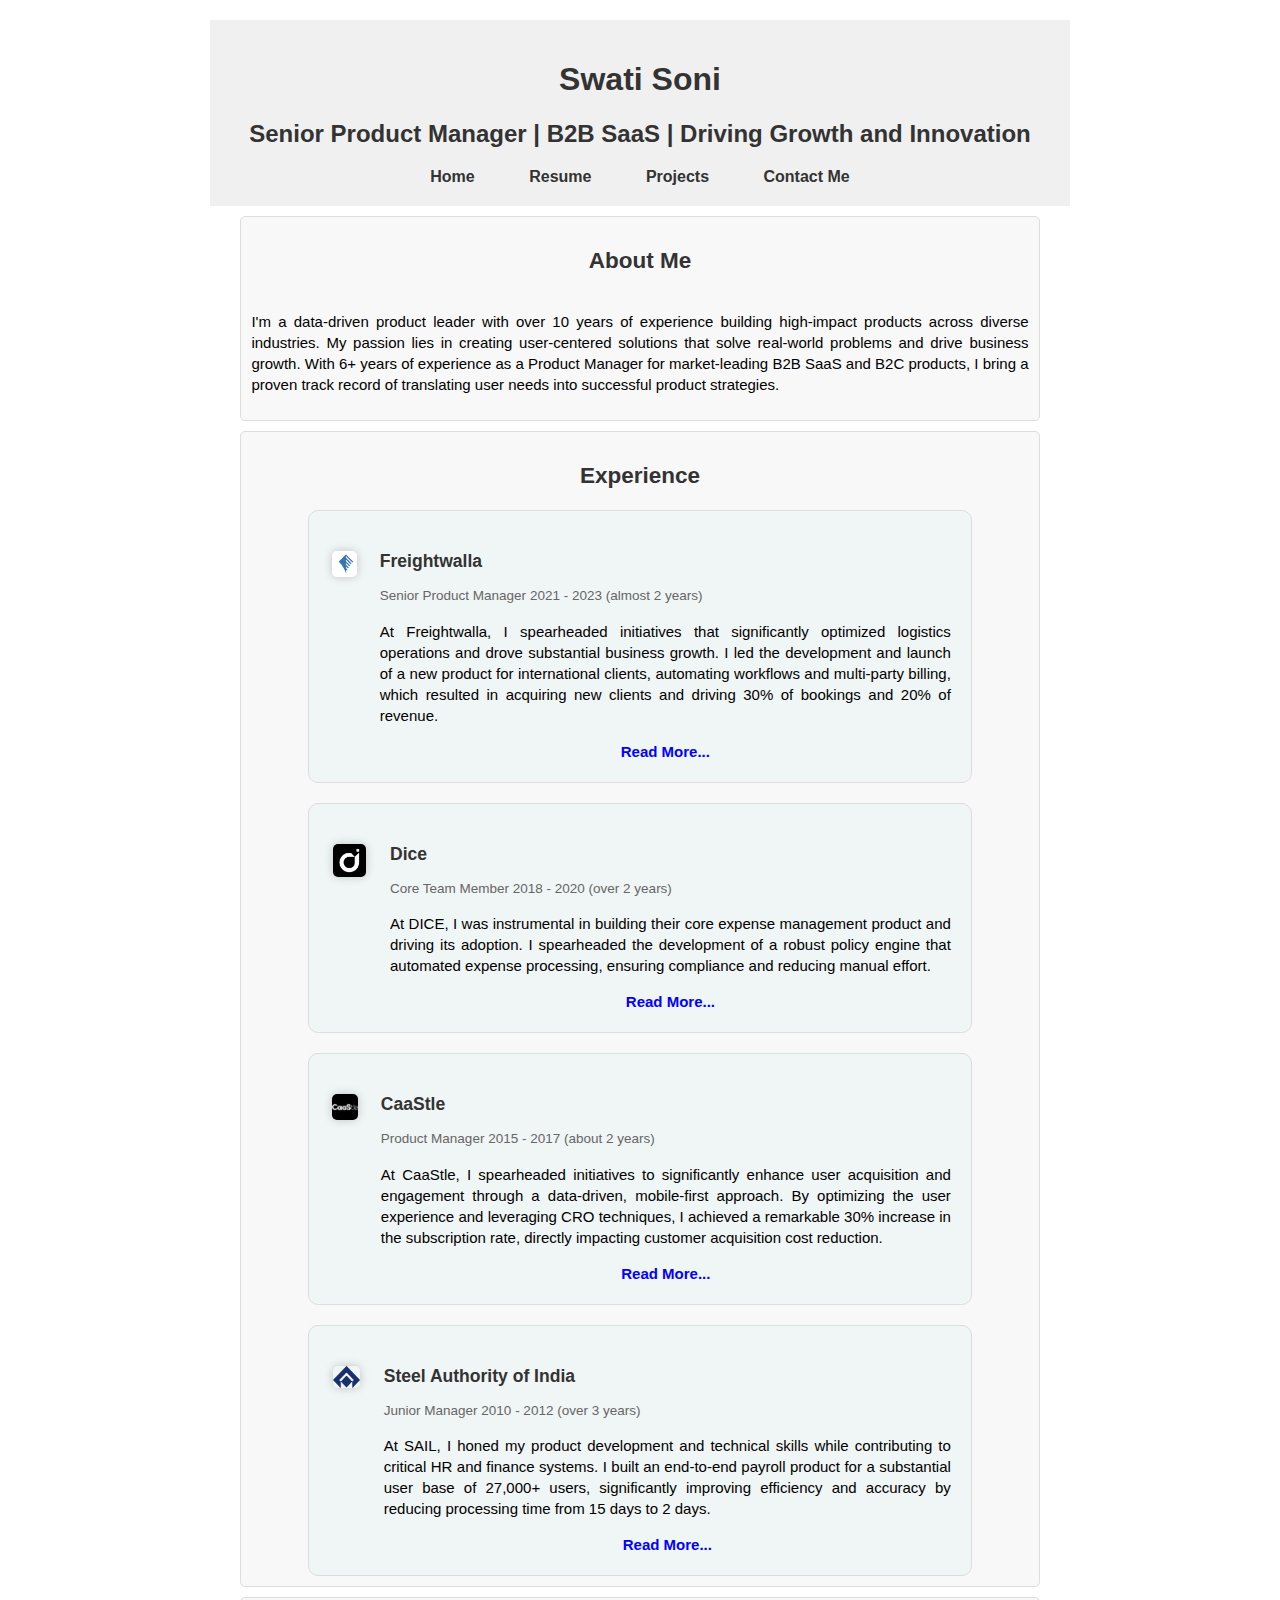
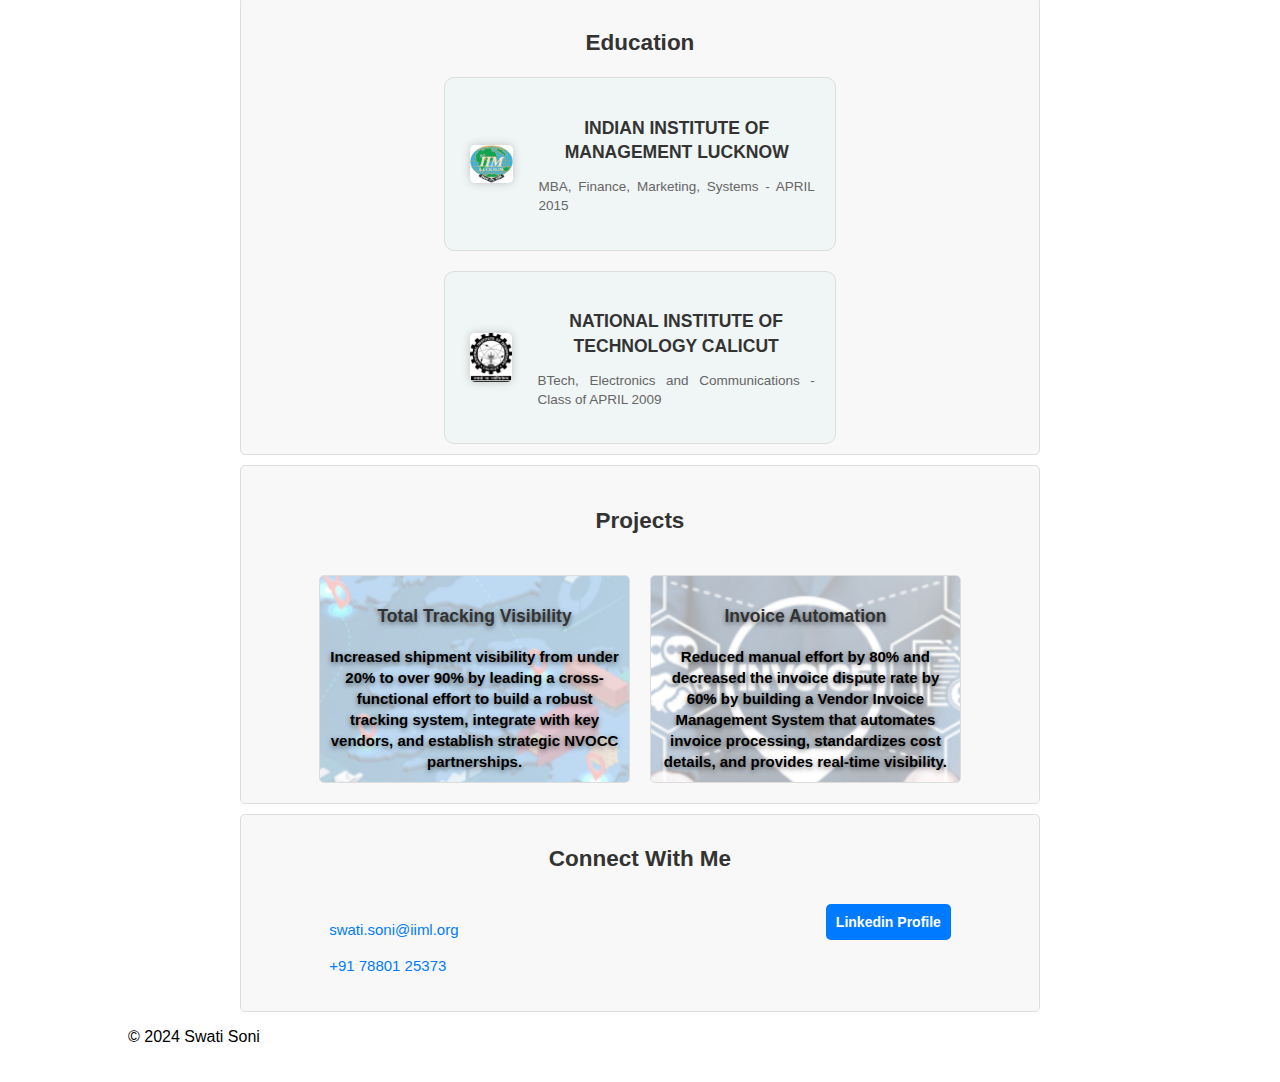
==== index.html @ 9493a59a "Update index.html" ====
<!DOCTYPE html>
<html lang="en">
<head>
    <meta charset="UTF-8">
    <meta name="viewport" content="width=device-width, initial-scale=1.0">
    <title >Swati Soni - Portfolio</title>
  <link rel="icon" type="image/png" href="blob.png">
    <link rel="stylesheet" href="style.css"> </head>
<body>
    <header>
        <h1>Swati Soni</h1>
        <h2>Senior Product Manager | B2B SaaS | Driving Growth and Innovation</h2>
  <nav>
    <ul>
      <li><a href="/">Home</a></li>
      <li><a href="/Swati Soni.pdf" target="_blank">Resume</a></li> 
      <li><a href="/#projects">Projects</a></li>
      <li><a href="/#contact">Contact Me</a></li>
    </ul>
  </nav>
</header>
    <main align="center">
       
        <section id="about" >
            <h2>About Me</h2>
            <p>I'm a data-driven product leader with over 
                10 years of experience building high-impact products across diverse industries. 
                My passion lies in creating user-centered solutions that solve real-world problems
                and drive business growth. With 6+ years of experience as a Product Manager 
                for market-leading B2B SaaS and B2C products,
                I bring a proven track record of translating user needs into successful product strategies.</p>
        </section>
<section id="experience">
    <h2>Experience</h2>
    <div class="experience-container">
        <div class="experience-item">
            <div class="company-logo">
                <img src="FW.png" alt="Freightwalla Logo">
            </div>
            <div class="experience-details">
                <h3>Freightwalla</h3>
                <p class="role">Senior Product Manager  <span style="color:light grey;">2021 - 2023 (almost 2 years)</span></p>
                <p>At Freightwalla, I spearheaded initiatives that significantly optimized logistics operations and drove substantial business growth. I led the development and launch of a new product for international clients, automating workflows and multi-party billing, which resulted in acquiring new clients and driving 30% of bookings and 20% of revenue. </p>
                <div class="expanded-details">
                    <p>My passion for building efficient and impactful solutions is evident in my championing of the tracking product, where I collaborated with vendors and leveraged API integrations to achieve >90% shipment visibility. This not only increased customer satisfaction but also generated new revenue streams. Furthermore, I demonstrated my ability to leverage data and technology to streamline processes and reduce costs by 20% through the development of a data-driven Vendor Invoice Management System. This system, powered by machine learning and enhanced visibility, significantly reduced disputes and manual work.</p>
                </div>
                <span class="read-more" onclick="toggleDetails(this)">Read More...</span>
            </div>
        </div>
        <div class="experience-item">
            <div class="company-logo">
                <img src="dice.jpg" alt="Dice Logo">
            </div>
            <div class="experience-details">
                <h3>Dice</h3>
                <p class="role">Core Team Member <span style="color:light grey;">2018 - 2020 (over 2 years)</span></p>
                <p>At DICE, I was instrumental in building their core expense management product and driving its adoption. I spearheaded the development of a robust policy engine that automated expense processing, ensuring compliance and reducing manual effort. </p>
                <div class="expanded-details">
                    <p>This innovative solution became a key differentiator for DICE, attracting new customers and fueling business growth. To further accelerate this growth, I led the go-to-market strategy, which included a targeted lead generation campaign focused on identifying and qualifying leads based on specific personas. This involved leveraging no-code automation tools to streamline outreach and qualification processes, resulting in a 20% increase in qualified leads. My contributions at DICE demonstrate my ability to not only build innovative and user-friendly products but also effectively bring them to market, driving adoption and contributing to the company's overall success.</p>
                </div>
                <span class="read-more" onclick="toggleDetails(this)">Read More...</span>
            </div>
        </div>
        <div class="experience-item">
            <div class="company-logo">
                <img src="caastle.png" alt="CaaStle Logo">
            </div>
            <div class="experience-details">
                <h3>CaaStle</h3>
                <p class="role">Product Manager <span style="color:light grey;">2015 - 2017 (about 2 years)</span></p>
                <p>At CaaStle, I spearheaded initiatives to significantly enhance user acquisition and engagement through a data-driven, mobile-first approach. By optimizing the user experience and leveraging CRO techniques, I achieved a remarkable 30% increase in the subscription rate, directly impacting customer acquisition cost reduction. </p>
                <div class="expanded-details">
                    <p>Furthermore, I designed and developed a personalized onboarding journey tailored to specific user segments, resulting in a 15% improvement in user activation rates and a 10% increase in product usage. These accomplishments demonstrate my ability to analyze user behavior, identify areas for improvement, and implement effective solutions that drive key business metrics.</p>
                </div>
                <span class="read-more" onclick="toggleDetails(this)">Read More...</span>
            </div>
        </div>
        <div class="experience-item">
            <div class="company-logo">
                <img src="SAIL.png" alt="SAIL Logo">
            </div>
            <div class="experience-details">
                <h3>Steel Authority of India</h3>
                <p class="role">Junior Manager <span style="color:light grey;">2010 - 2012 (over 3 years)</span></p>
                <p>At SAIL, I honed my product development and technical skills while contributing to critical HR and finance systems. I built an end-to-end payroll product for a substantial user base of 27,000+ users, significantly improving efficiency and accuracy by reducing processing time from 15 days to 2 days. </p>
                <div class="expanded-details">
                    <p>This involved collaborating with cross-functional teams to integrate the payroll system with existing HR and finance modules, ensuring seamless data flow and regulatory compliance. Furthermore, I expanded my expertise by developing several other HR and Fintech products, including modules for No Dues and ITS declarations. These initiatives streamlined processes, reduced manual effort, and improved overall efficiency, demonstrating my ability to deliver impactful solutions that address real-world business challenges.</p>
                </div>
                <span class="read-more" onclick="toggleDetails(this)">Read More...</span>
            </div>
        </div>
    </div>
</section>

<script>
    function toggleDetails(element) {
        const experienceDetails = element.parentNode;
        const expandedDetails = experienceDetails.querySelector('.expanded-details');

        if (expandedDetails.style.display === 'block') {
            expandedDetails.style.display = 'none';
            element.textContent = 'Read More...';
        } else {
            expandedDetails.style.display = 'block';
            element.textContent = 'Read Less';
        }
    }
</script>

<section id="education">
    <h2>Education</h2>
    <div class="education-container">
        <div class="education-item">
            <div class="institute-logo">
                <img src="IIML.png" alt="IIM Lucknow Logo">
            </div>
            <div class="education-details">
                <h3>INDIAN INSTITUTE OF MANAGEMENT LUCKNOW</h3>
                <p class="degree">MBA, Finance, Marketing, Systems - APRIL 2015</p>
            </div>
        </div>
        <div class="education-item">
            <div class="institute-logo">
                <img src="NITC.png" alt="NIT Calicut Logo">
            </div>
            <div class="education-details">
                <h3>NATIONAL INSTITUTE OF TECHNOLOGY CALICUT</h3>
                <p class="degree">BTech, Electronics and Communications - Class of APRIL 2009</p>
            </div>
        </div>
    </div>
</section>

<section id="projects" >
 <div class="river">   <h2>Projects</h2></div>
        <section class="project" onclick="window.location.href='tracking.html'">
    <h3>Total Tracking Visibility</h3>
    Increased shipment visibility from under 20% to over 90% by leading a 
        cross-functional effort to build a robust tracking system, 
        integrate with key vendors, and establish strategic NVOCC partnerships.
</section>
  <section class="project1" onclick="window.location.href='VMS.html'">
    <h3>Invoice Automation</h3>
      Reduced manual effort by 80% and decreased the invoice dispute rate by 60% by 
        building a Vendor Invoice Management System that automates invoice processing, 
        standardizes cost details, and provides real-time visibility.
</section>
</section> 

        <section id="contact">
            <h2>Connect With Me</h2>
            <div class="contact-container river">
        <div class="contact-info" align="left">
            <p><a href="mailto:swati.soni@iiml.org">swati.soni@iiml.org</a></p>
             <p><a href="tel:+917880125373">+91 78801 25373</a></p>
        </div>

             
    <div class="contact-buttons">
      <button onclick="window.open('https://www.linkedin.com/in/swatisoni22/', '_blank')">Linkedin Profile</button>
      
            

               <!-- Google Calendar Appointment Scheduling begin -->
<link href="https://calendar.google.com/calendar/scheduling-button-script.css" rel="stylesheet">
<script src="https://calendar.google.com/calendar/scheduling-button-script.js" async></script>
<script>
(function() {
  var target = document.currentScript;
  window.addEventListener('load', function() {
    calendar.schedulingButton.load({
      url: 'https://calendar.google.com/calendar/appointments/schedules/AcZssZ10NtQyjGXdauER4qZwS1A8vigXL1yjaBBfre0jOBLTd_eQ1xogNJdd7zkqyk5yKUjb4HU2uosp?gv=true',
      color: '#007bff',
      label: 'Book an appointment',
      target,
    });
  });
})();
</script>
<!-- end Google Calendar Appointment Scheduling -->
            
      
    </div>
    </div>
        </section>
    </main>

    <footer>
        <p>&copy; 2024 Swati Soni</p>
    </footer>
    <script>
        // Function to add a fade-in animation to elements
function fadeInElements() {
  const elements = document.querySelectorAll('.fade-in');
  elements.forEach(element => {
    const observer = new IntersectionObserver(entries => {
      entries.forEach(entry => {
        if (entry.isIntersecting) {
          element.classList.add('show'); 1 
          observer.unobserve(element);
        }
      });
    });
    observer.observe(element);
  });
}

// Call the function when the page loads
window.addEventListener('load', fadeInElements);
    </script>
</body>
</html>
---- style.css ----
body {
   max-width: 80%; /* Set the maximum width of the page content */
  margin: 0 auto; /* Center the content within the viewport */
  padding: 20px; /* Add some padding around the content */
    font-family: sans-serif;
}

header {

    background-color: #f0f0f0;
   max-width: 80%; /* Set the maximum width of the page content */
   margin: 0 auto; /* Center the content within the viewport */
    padding: 20px;
}

main {
 max-width: 80%; /* Set the maximum width of the page content */
   margin: 0 auto; /* Center the content within the viewport */  
}

nav ul {
  list-style: none;
  margin: 0;
  padding: 0;
  text-align: center;
}

nav li {
  display: inline-block;
  margin: 0 10px;
}

nav a {
  text-decoration: none;
  color: #333; /* Example color - adjust as needed */
  padding: 10px 15px; /* Add some padding for better visual appearance */
  border-radius: 5px; /* Add rounded corners */
    font-weight: bold; 
  transition: background-color 0.3s ease, color 0.3s ease; /* Add smooth transitions for hover effects */
}

nav a:hover {
  background-color: #007bff; /* Example hover color - adjust as needed */
  color: white;
}

 img { 
            max-width: 80%;
            height: auto;
            display: block; 
            margin: 20px auto; 
            box-shadow: 0 0 10px rgba(0, 0, 0, 0.2); 
            border-radius: 5px; 
        }


        p {
            text-align: justify; 
        }

        ol {
            list-style: none; 
            counter-reset: phase-counter;
            padding: 0;
        }

        li {

            margin-bottom: 20px;
        }

        li::before {
    
            font-weight: bold;
        }

       .highlights {
            background-color: #f8f8f8;
            border: 1px solid #ddd;
            padding: 20px;
            border-radius: 5px;
            margin-bottom: 20px;
            list-style: none;
            padding: 0;
        }

        .highlights li {
            margin-bottom: 10px;
        }

        .highlights li::before {
            content: "\2713"; /* Unicode character for checkmark */
            color: green;
            margin-right: 10px;
        }
section {
   
    margin: 10px;
    padding: 10px;
    border: 1px solid #ddd; /* Add a subtle border */
    border-radius: 5px; /* Add rounded corners */
    line-height: 1.4;  /* Increase line spacing for better readability */
  font-weight: normal; /* Remove bold styling from the text */
  font-size: 15px ; /* Adjust font size as needed */
    display: flex; /* Enable flexbox layout for the projects section */
  flex-wrap: wrap; /* Allow projects to wrap when the screen is resized */
   justify-content: center; /* Center align sections horizontally */
   align: center;
  background-color: #f8f8f8; /* Light gray */
}


h1, h2,h3 {
    color: #333;
    text-align: center; /* Center align headings */
}

a {
    color: #007bff;
    text-decoration: none;
}

a:hover {
    text-decoration: underline;
}
/* Style all buttons to match the Google Calendar button */
button {
   font-weight: bold;
  background-color: #007bff; /* Set the background color */
  color: white; /* Set the text color */
  border: none; /* Remove default border */
  padding: 10px 10px; /* Add padding */
  font-size: 14px; /* Adjust font size as needed */
  cursor: pointer; /* Show pointer cursor on hover */
  border-radius: 5px; /* Add rounded corners 1  */
}
/* Add more styles for responsiveness and specific elements */

.experience-container {
    display: flex;
    flex-direction: column; /* Align items vertically */
    gap: 20px; /* Spacing between items */
    align-items: center; /* Center the items horizontally */
}

.experience-item {
    display: flex;
    align-items: flex-start; /* Align items to the top */
    width: 80%;
    border: 1px solid #ddd;
    padding: 20px;
    border-radius: 10px;
    background-color: #f0f5f5; /* Add background color */
}

.experience-details h3 {
    margin-bottom: 5px; /* Space between company name and role */
    text-align: left; /* Left align the company name and details */
}
.expanded-details {
    display: none; /* Initially hide the expanded details */
}
.experience-details {
    flex-grow: 1;
}

.company-logo {
    width: 120px; /* Increased logo width */
    margin-right: 20px;
    align-self: flex-start; /* Align logo to the top */
}

.company-logo img {
    width: 100%;
    height: auto;
}

.role,
.duration {
    font-size: 0.9em;
    color: #666; /* Slightly lighter color for role and duration */
}

.read-more {
    color: blue;
    cursor: pointer;
    font-weight: bold;
    display: block; /* Ensure it takes full width */
    margin-top: 10px; /* Space above the link */
}

.education-container {
    display: flex;
    flex-direction: row; /* Arrange items horizontally */
    flex-wrap: wrap; /* Allow items to wrap */
    justify-content: center; /* Center align items horizontally */
    gap: 20px;
}

.education-item {
    display: flex;
    align-items: center;
    width: 45%; /* Adjust width as needed */
    border: 1px solid #ddd;
    padding: 20px;
    border-radius: 10px;
    background-color: #f0f5f5;
}

/* Media query for smaller screens */
@media (max-width: 768px) {
    .education-item {
        width: 100%; /* Each item takes full width on smaller screens */
    }
}

.institute-logo {
    width: 80px;
    margin-right: 20px;
}

.institute-logo img {
    width: 100%;
    height: auto;
}

.education-details {
    flex-grow: 1;
    text-align: left;
}

.education-details h3 {
    margin-bottom: 5px;
   width:100%;
}

.degree,
.year,
.grade {
    font-size: 0.9em;
    color: #666;
}

.project {
  cursor: pointer; /* Indicate that the section is clickable */
  background-image: url("shiptrack.png");
  background-position: center;
   font-weight: bold; 
  text-shadow: 0px 2px 5px rgba(0, 0, 0, 0.5); /* Add text shadow for readability */
   transition: box-shadow 0.3s ease;
}
.project1 {
  cursor: pointer; /* Indicate that the section is clickable */
  background-image: url("vms.png");
  background-position: center;
   font-weight: bold; 
  text-shadow: 0px 2px 5px rgba(0, 0, 0, 0.5); /* Add text shadow for readability */
   transition: box-shadow 0.3s ease;
}

.project:hover {
    box-shadow: 0px 8px 5px rgba(0, 0, 0, 0.5); /* Add a subtle shadow */
  transition: transform 0.3s ease; /* Add a smooth transition effect */
}
.project1:hover {
    box-shadow: 0px 8px 5px rgba(0, 0, 0, 0.5); /* Add a subtle shadow */
  transition: transform 0.3s ease; /* Add a smooth transition effect */
}

#projects {
  display: flex; /* Enable flexbox layout for the projects section */
  flex-wrap: wrap; /* Allow projects to wrap when the screen is resized */
   justify-content: center; /* Center align sections horizontally */
   align: center;
}

.project, 
.project1 {
  width: 40%; /* Each project will take 50% of the container width */
  box-sizing: border-box; /* Ensure padding and border are included in the width */
}
.project h3 { /* Targets h2 headings within elements with the class 'project' */
 
  text-shadow: 0px 2px 5px rgba(0, 0, 0, 0.5); /* Adds a shadow to the heading */
}

/* Media query for smaller screens */
@media (max-width: 768px) { /* Adjust the breakpoint as needed */
  .project,
  .project1,  {
    width: 90%; /* Each project takes full width on smaller screens */
  }
}

.contact-container {
    display: flex;
    justify-content: space-between; 
}

.contact-info {
    width: 45%; 
}

.contact-buttons {
    width: 45%; 
    text-align: right; 
   font-weight: bold;
}

.contact-buttons button {
    margin-bottom: 10px; 
   font-weight: bold;
}


.river {
  /* ... other styles ... */
margin: 10px;
   width: 80%;/* Add 20px space above the div */
}

.poetry-container {
    display: flex;
    flex-wrap: wrap;
    justify-content: space-between;
}

.poem-tile {
    width: 25%; /* Adjust as needed for desired tile size */
    cursor: pointer; /* Indicate that the section is clickable */
    margin-bottom: 5px;
    font-size: 14px; 
   font-weight: bold;
    padding: 5px;
    border: 1px solid #ddd;
    border-radius: 5px;
    cursor: pointer; /* Indicate that the tile is clickable */
   background-color: #e0f7fa; /* Sweet powder blue color */
    color: #333; /* Dark text color for readability */
   transition: box-shadow 0.3s ease;
}


.poem-tile:hover {
    box-shadow: 0px 5px 3px rgba(0, 0, 0, 0.3); /* Add a subtle shadow */
  transition: transform 0.3s ease; /* Add a smooth transition effect */
   box-shadow: 0 0 10px rgba(0, 0, 0, 0.5);
}
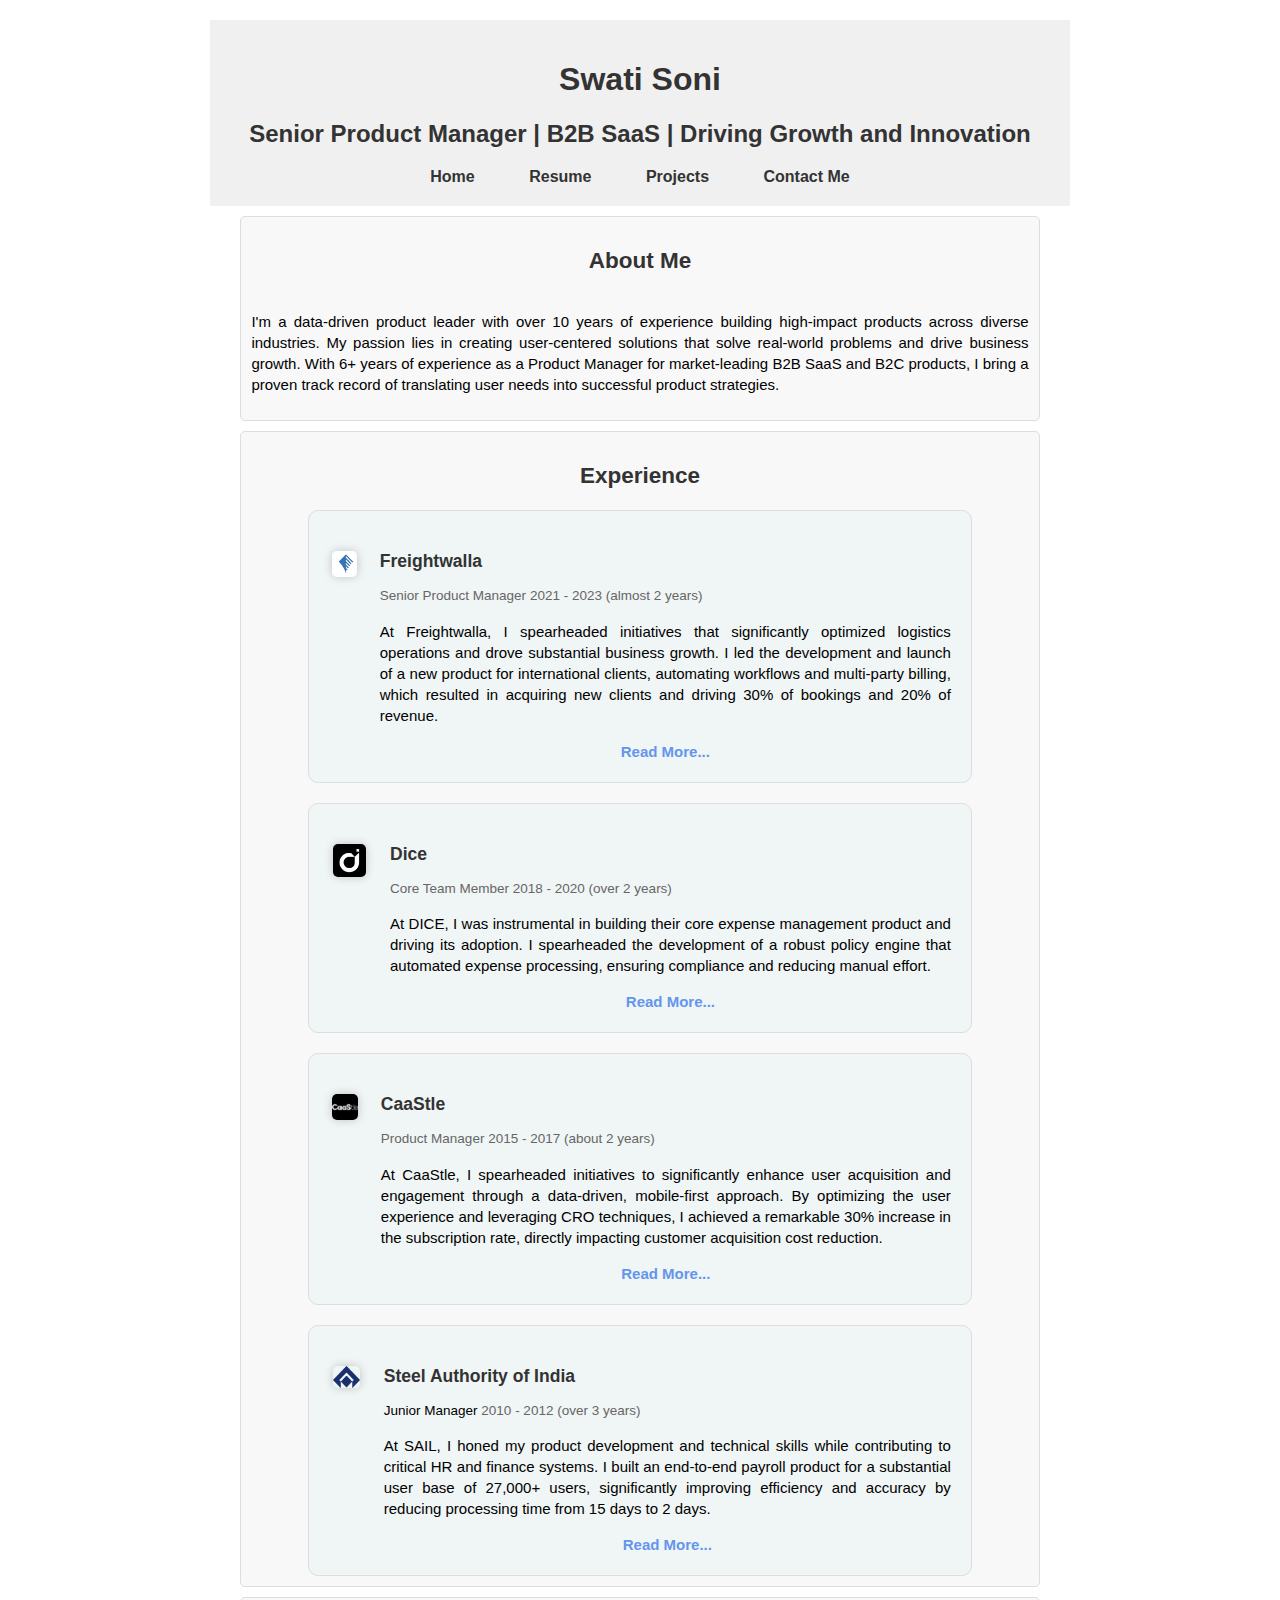
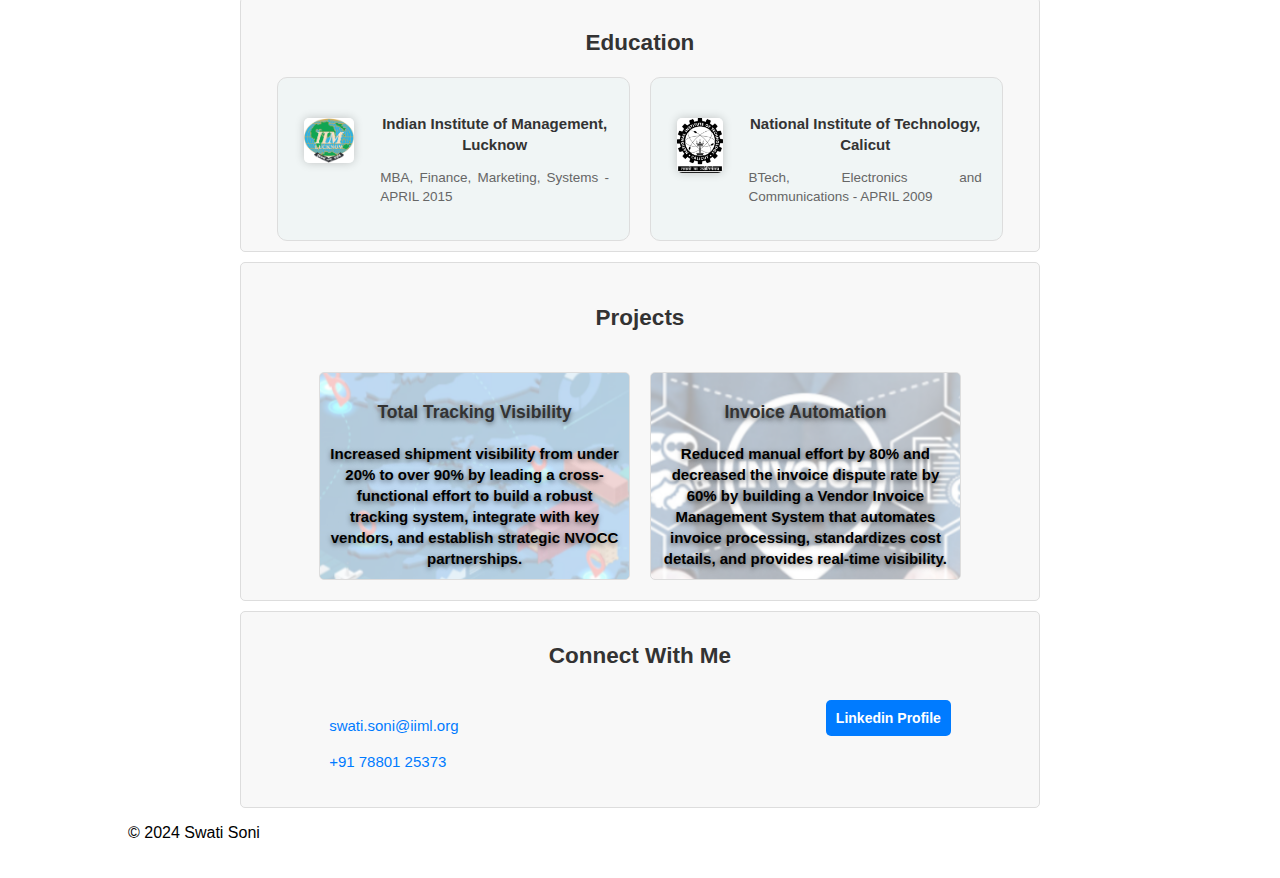
==== commit 0e041e08: "Update index.html" ====
--- a/index.html
+++ b/index.html
@@ -81,7 +81,7 @@
             </div>
             <div class="experience-details">
                 <h3>Steel Authority of India</h3>
-                <p class="role">Junior Manager <span style="color:light grey;">2010 - 2012 (over 3 years)</span></p>
+                <p class="role"><span style="color: black;">Junior Manager </span>2010 - 2012 (over 3 years)</p>
                 <p>At SAIL, I honed my product development and technical skills while contributing to critical HR and finance systems. I built an end-to-end payroll product for a substantial user base of 27,000+ users, significantly improving efficiency and accuracy by reducing processing time from 15 days to 2 days. </p>
                 <div class="expanded-details">
                     <p>This involved collaborating with cross-functional teams to integrate the payroll system with existing HR and finance modules, ensuring seamless data flow and regulatory compliance. Furthermore, I expanded my expertise by developing several other HR and Fintech products, including modules for No Dues and ITS declarations. These initiatives streamlined processes, reduced manual effort, and improved overall efficiency, demonstrating my ability to deliver impactful solutions that address real-world business challenges.</p>
@@ -115,7 +115,7 @@
                 <img src="IIML.png" alt="IIM Lucknow Logo">
             </div>
             <div class="education-details">
-                <h3>INDIAN INSTITUTE OF MANAGEMENT LUCKNOW</h3>
+                <h3>Indian Institute of Management, Lucknow</h3>
                 <p class="degree">MBA, Finance, Marketing, Systems - APRIL 2015</p>
             </div>
         </div>
@@ -124,8 +124,8 @@
                 <img src="NITC.png" alt="NIT Calicut Logo">
             </div>
             <div class="education-details">
-                <h3>NATIONAL INSTITUTE OF TECHNOLOGY CALICUT</h3>
-                <p class="degree">BTech, Electronics and Communications - Class of APRIL 2009</p>
+                <h3>National Institute of Technology, Calicut</h3>
+                <p class="degree">BTech, Electronics and Communications - APRIL 2009</p>
             </div>
         </div>
     </div>
--- a/style.css
+++ b/style.css
@@ -182,7 +182,7 @@
 }
 
 .read-more {
-    color: blue;
+    color: #6495ED;
     cursor: pointer;
     font-weight: bold;
     display: block; /* Ensure it takes full width */
@@ -199,12 +199,12 @@
 
 .education-item {
     display: flex;
-    align-items: center;
-    width: 45%; /* Adjust width as needed */
+    width: 40%; /* Adjust width as needed */
     border: 1px solid #ddd;
     padding: 20px;
     border-radius: 10px;
     background-color: #f0f5f5;
+   text-align: left;
 }
 
 /* Media query for smaller screens */
@@ -232,6 +232,7 @@
 .education-details h3 {
     margin-bottom: 5px;
    width:100%;
+   font-size: 15px; 
 }
 
 .degree,
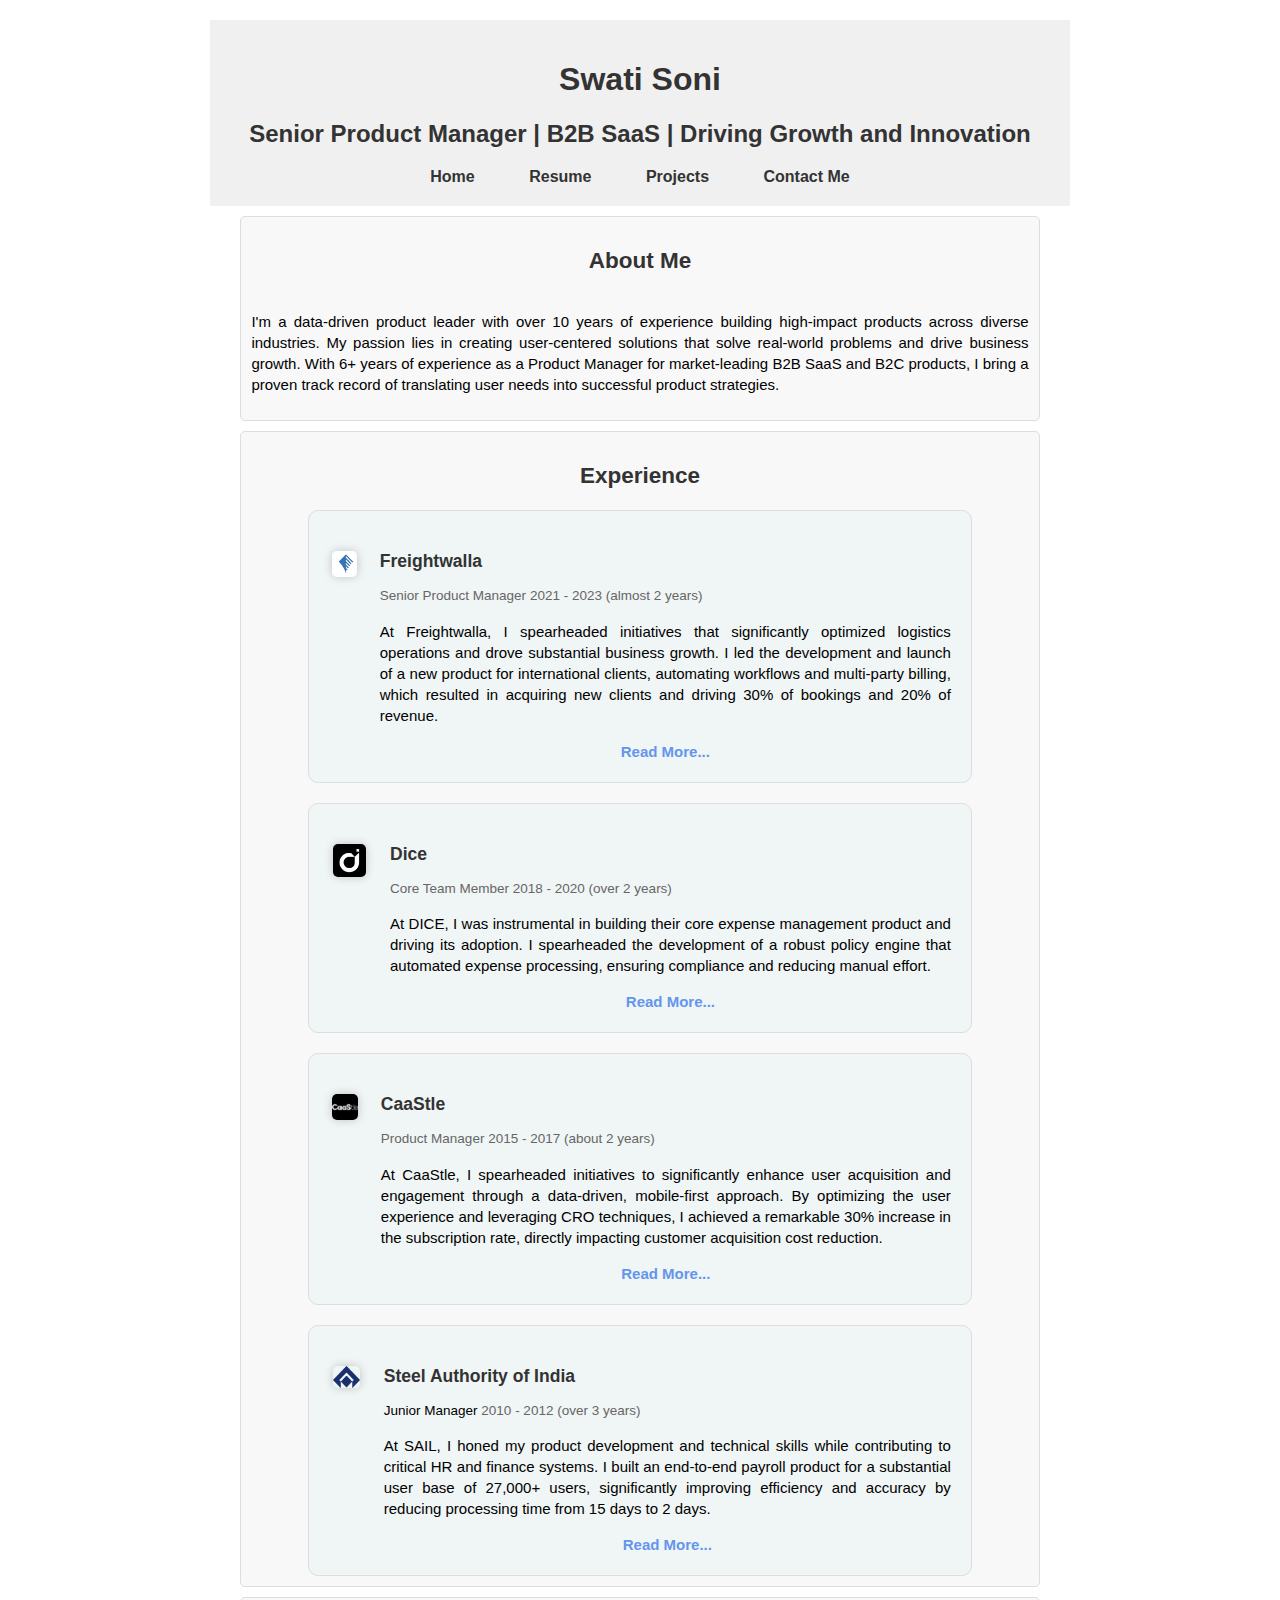
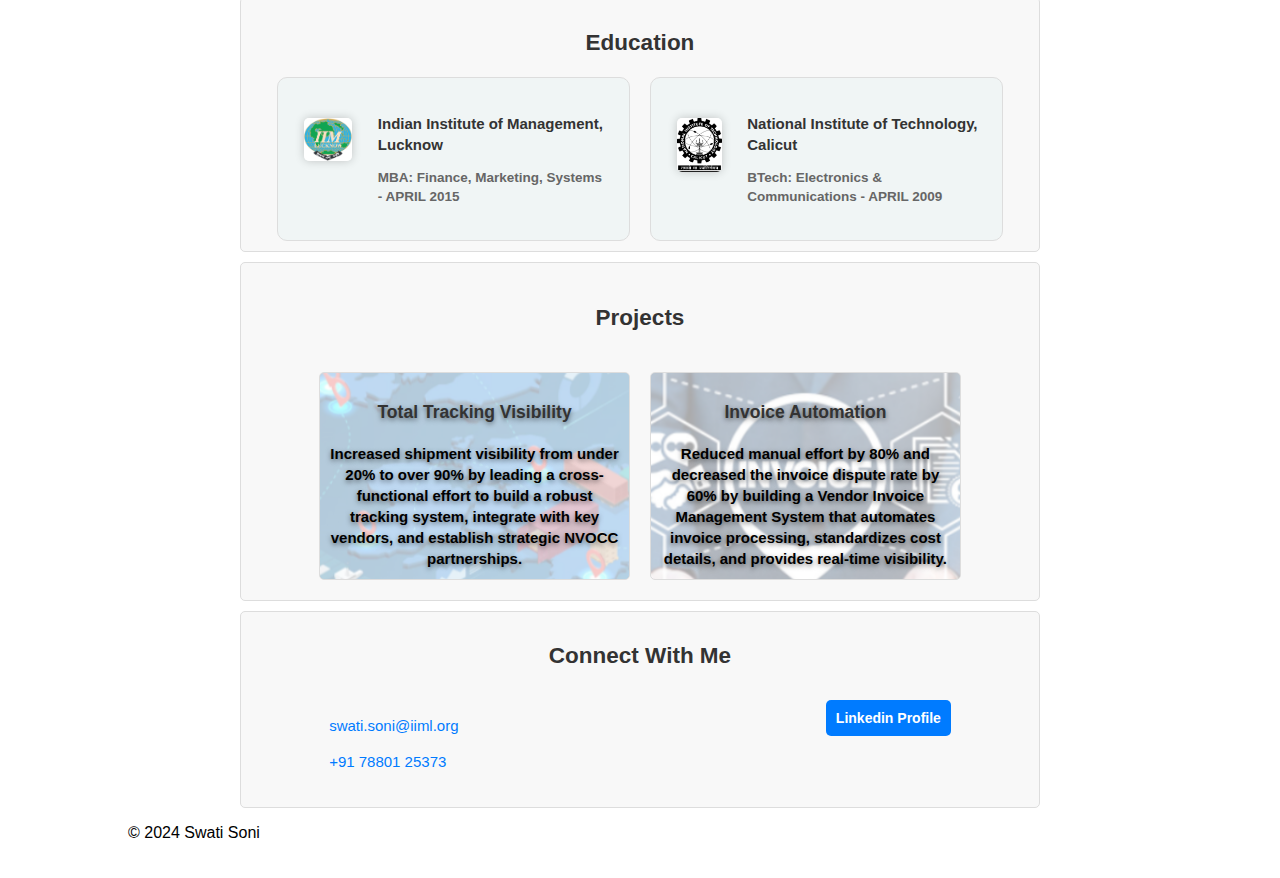
==== commit 8c5116ae: "Update index.html" ====
--- a/index.html
+++ b/index.html
@@ -116,7 +116,7 @@
             </div>
             <div class="education-details">
                 <h3>Indian Institute of Management, Lucknow</h3>
-                <p class="degree">MBA, Finance, Marketing, Systems - APRIL 2015</p>
+                <p class="degree">MBA: Finance, Marketing, Systems - APRIL 2015</p>
             </div>
         </div>
         <div class="education-item">
@@ -125,7 +125,7 @@
             </div>
             <div class="education-details">
                 <h3>National Institute of Technology, Calicut</h3>
-                <p class="degree">BTech, Electronics and Communications - APRIL 2009</p>
+                <p class="degree">BTech: Electronics & Communications - APRIL 2009</p>
             </div>
         </div>
     </div>
--- a/style.css
+++ b/style.css
@@ -206,6 +206,9 @@
     background-color: #f0f5f5;
    text-align: left;
 }
+.education-item p{
+text-align: left;
+}
 
 /* Media query for smaller screens */
 @media (max-width: 768px) {
@@ -233,6 +236,7 @@
     margin-bottom: 5px;
    width:100%;
    font-size: 15px; 
+    text-align: left; /* Left align the company name and details */
 }
 
 .degree,
@@ -240,6 +244,7 @@
 .grade {
     font-size: 0.9em;
     color: #666;
+    font-weight: bold; 
 }
 
 .project {
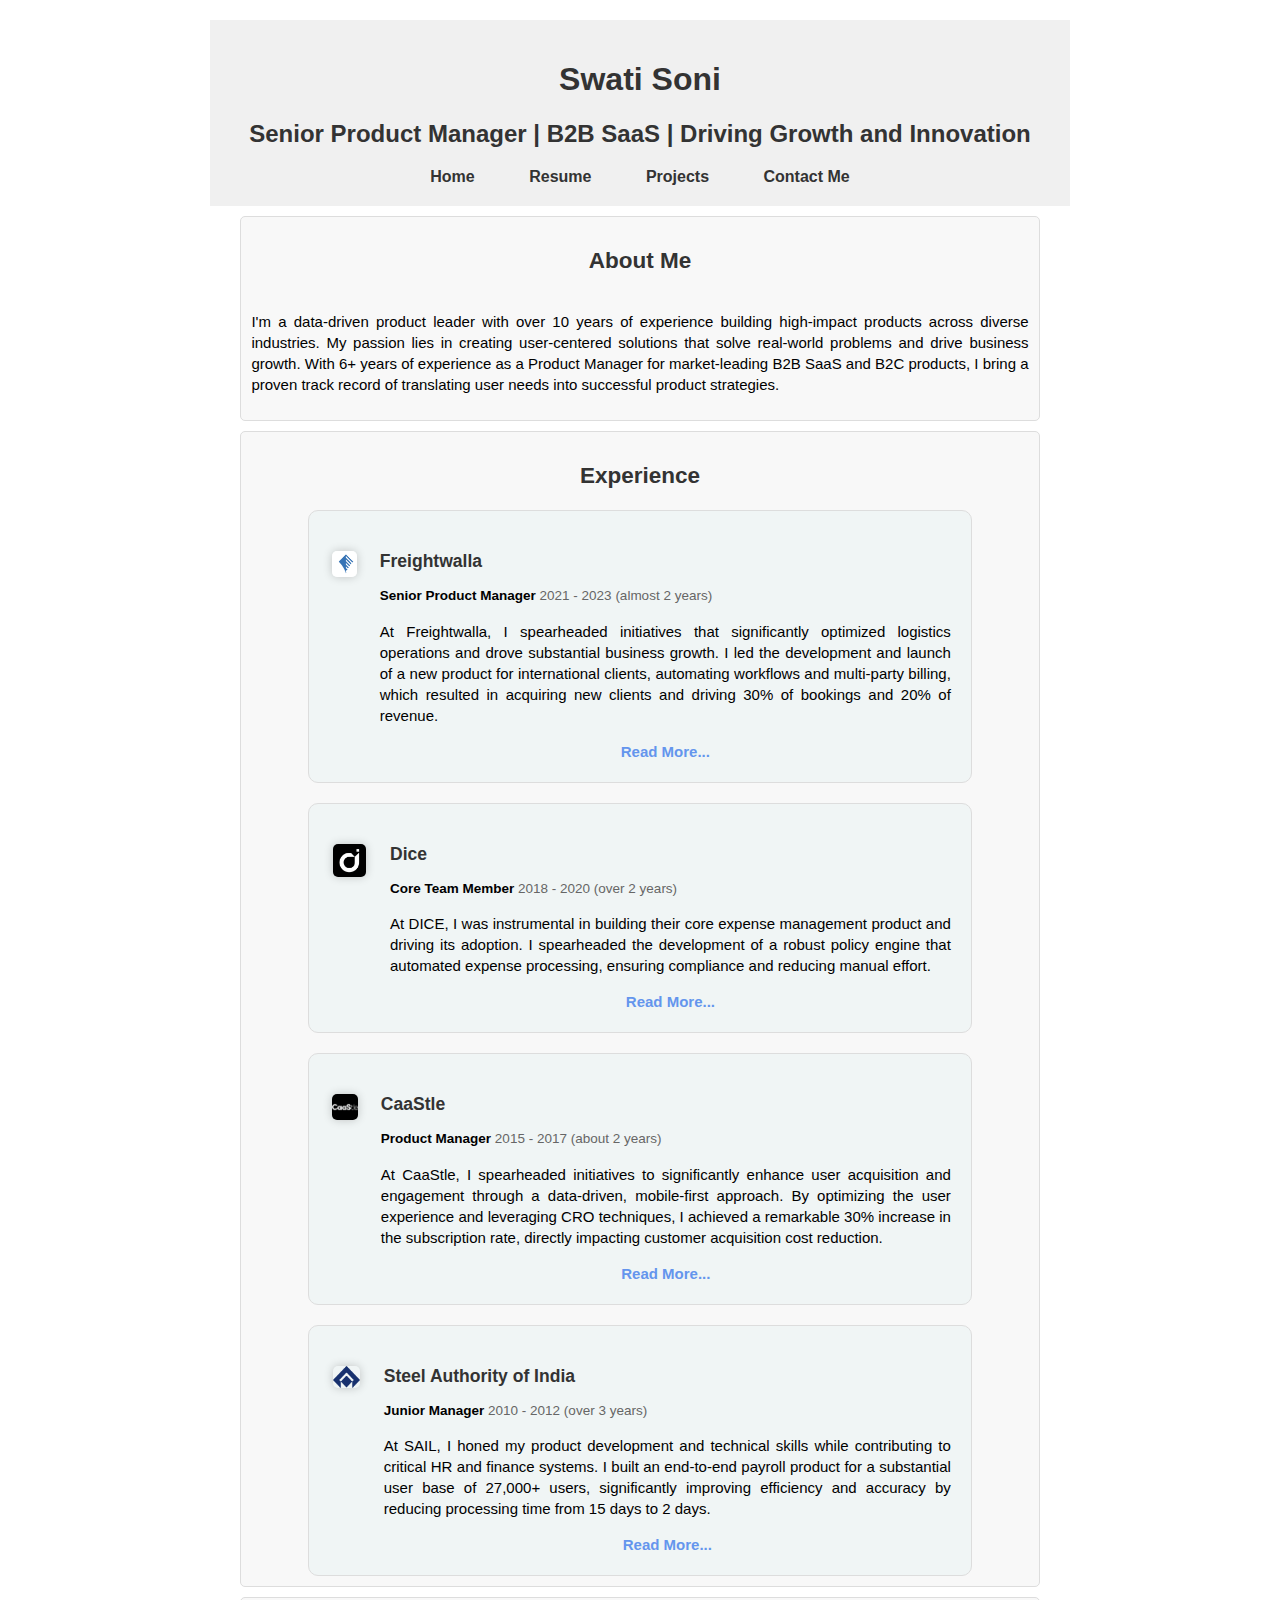
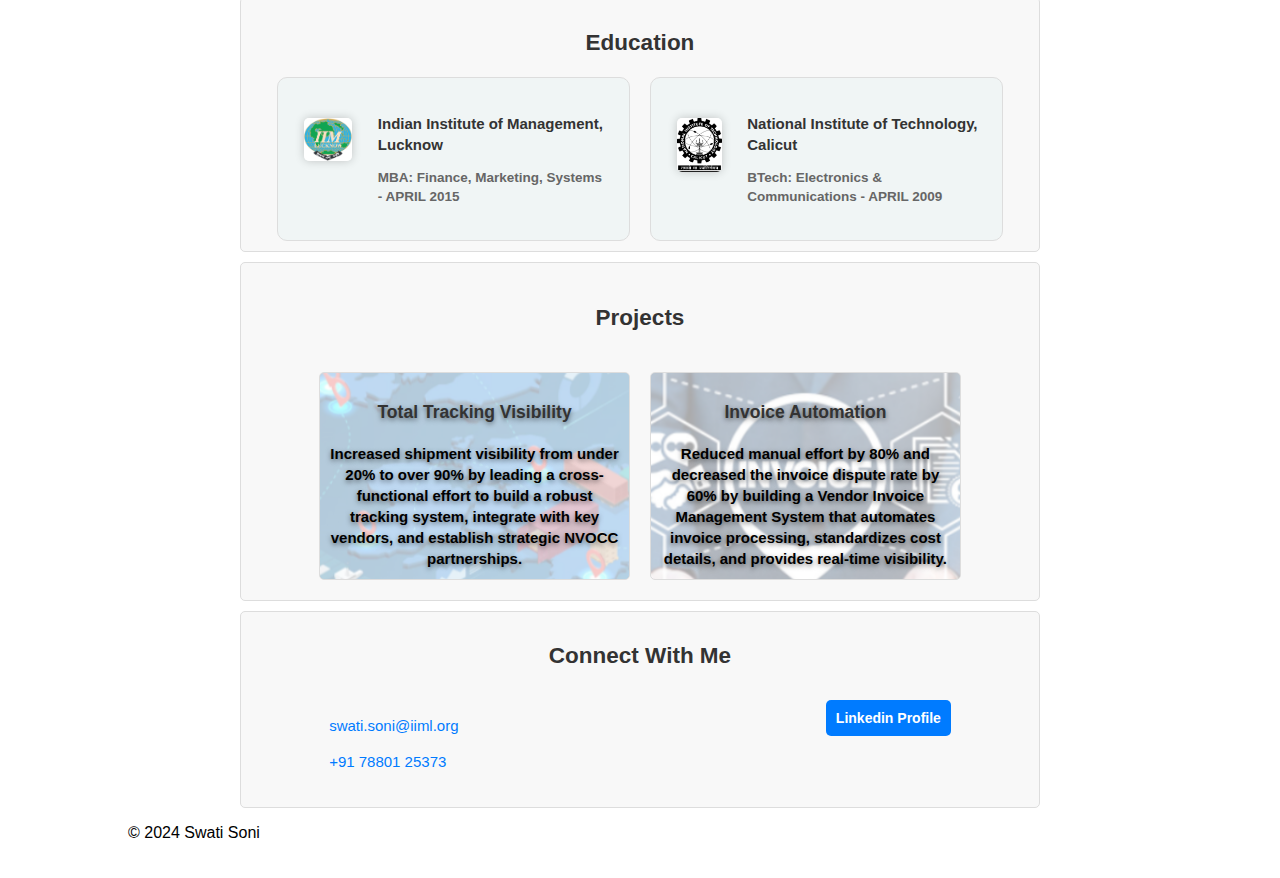
==== commit 6d33daef: "Update index.html" ====
--- a/index.html
+++ b/index.html
@@ -39,7 +39,7 @@
             </div>
             <div class="experience-details">
                 <h3>Freightwalla</h3>
-                <p class="role">Senior Product Manager  <span style="color:light grey;">2021 - 2023 (almost 2 years)</span></p>
+                <p class="role"><span style="color: black; font-weight: bold;">Senior Product Manager</span> 2021 - 2023 (almost 2 years)</p>
                 <p>At Freightwalla, I spearheaded initiatives that significantly optimized logistics operations and drove substantial business growth. I led the development and launch of a new product for international clients, automating workflows and multi-party billing, which resulted in acquiring new clients and driving 30% of bookings and 20% of revenue. </p>
                 <div class="expanded-details">
                     <p>My passion for building efficient and impactful solutions is evident in my championing of the tracking product, where I collaborated with vendors and leveraged API integrations to achieve >90% shipment visibility. This not only increased customer satisfaction but also generated new revenue streams. Furthermore, I demonstrated my ability to leverage data and technology to streamline processes and reduce costs by 20% through the development of a data-driven Vendor Invoice Management System. This system, powered by machine learning and enhanced visibility, significantly reduced disputes and manual work.</p>
@@ -53,7 +53,7 @@
             </div>
             <div class="experience-details">
                 <h3>Dice</h3>
-                <p class="role">Core Team Member <span style="color:light grey;">2018 - 2020 (over 2 years)</span></p>
+                <p class="role"><span style="color: black; font-weight: bold;">Core Team Member</span> 2018 - 2020 (over 2 years)</p>
                 <p>At DICE, I was instrumental in building their core expense management product and driving its adoption. I spearheaded the development of a robust policy engine that automated expense processing, ensuring compliance and reducing manual effort. </p>
                 <div class="expanded-details">
                     <p>This innovative solution became a key differentiator for DICE, attracting new customers and fueling business growth. To further accelerate this growth, I led the go-to-market strategy, which included a targeted lead generation campaign focused on identifying and qualifying leads based on specific personas. This involved leveraging no-code automation tools to streamline outreach and qualification processes, resulting in a 20% increase in qualified leads. My contributions at DICE demonstrate my ability to not only build innovative and user-friendly products but also effectively bring them to market, driving adoption and contributing to the company's overall success.</p>
@@ -67,7 +67,7 @@
             </div>
             <div class="experience-details">
                 <h3>CaaStle</h3>
-                <p class="role">Product Manager <span style="color:light grey;">2015 - 2017 (about 2 years)</span></p>
+                <p class="role"><span style="color: black; font-weight: bold;">Product Manager </span>2015 - 2017 (about 2 years)</p>
                 <p>At CaaStle, I spearheaded initiatives to significantly enhance user acquisition and engagement through a data-driven, mobile-first approach. By optimizing the user experience and leveraging CRO techniques, I achieved a remarkable 30% increase in the subscription rate, directly impacting customer acquisition cost reduction. </p>
                 <div class="expanded-details">
                     <p>Furthermore, I designed and developed a personalized onboarding journey tailored to specific user segments, resulting in a 15% improvement in user activation rates and a 10% increase in product usage. These accomplishments demonstrate my ability to analyze user behavior, identify areas for improvement, and implement effective solutions that drive key business metrics.</p>
@@ -81,7 +81,7 @@
             </div>
             <div class="experience-details">
                 <h3>Steel Authority of India</h3>
-                <p class="role"><span style="color: black;">Junior Manager </span>2010 - 2012 (over 3 years)</p>
+                <p class="role"><span style="color: black; font-weight: bold;">Junior Manager </span>2010 - 2012 (over 3 years)</p>
                 <p>At SAIL, I honed my product development and technical skills while contributing to critical HR and finance systems. I built an end-to-end payroll product for a substantial user base of 27,000+ users, significantly improving efficiency and accuracy by reducing processing time from 15 days to 2 days. </p>
                 <div class="expanded-details">
                     <p>This involved collaborating with cross-functional teams to integrate the payroll system with existing HR and finance modules, ensuring seamless data flow and regulatory compliance. Furthermore, I expanded my expertise by developing several other HR and Fintech products, including modules for No Dues and ITS declarations. These initiatives streamlined processes, reduced manual effort, and improved overall efficiency, demonstrating my ability to deliver impactful solutions that address real-world business challenges.</p>
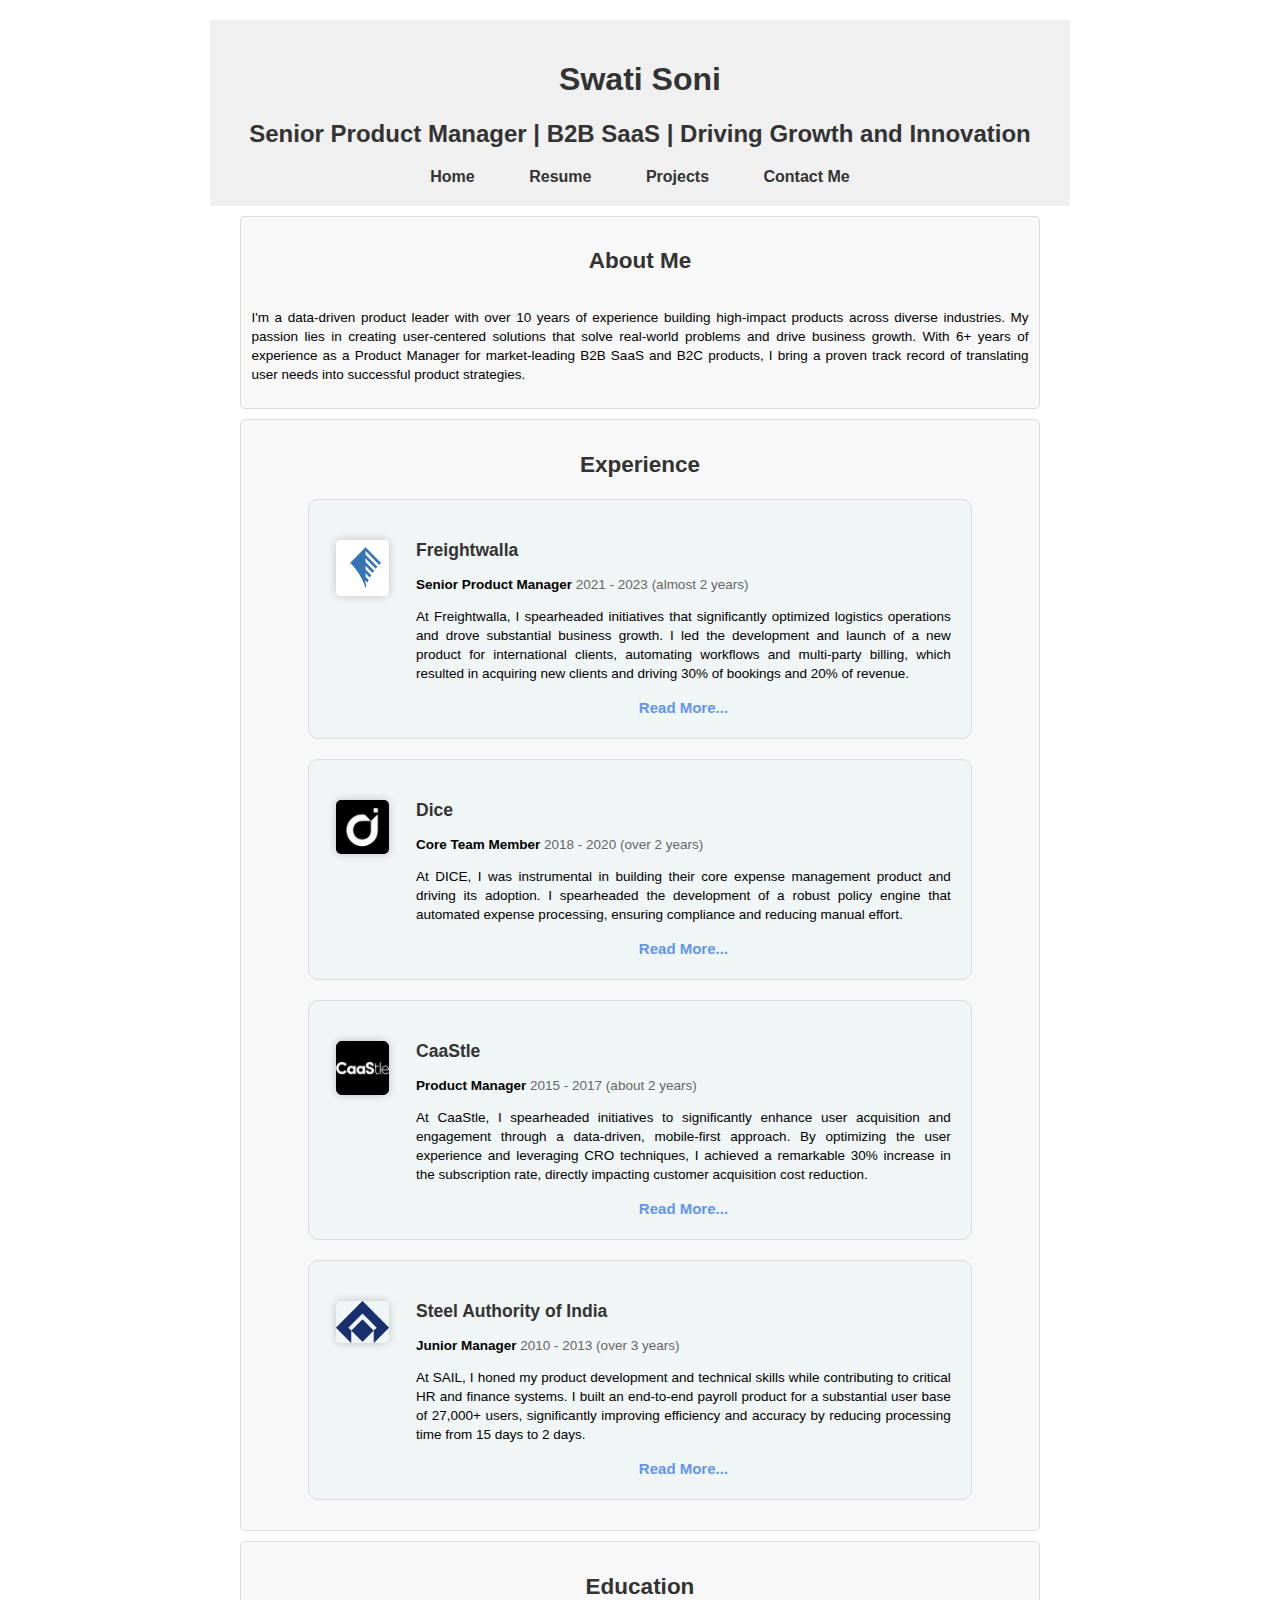
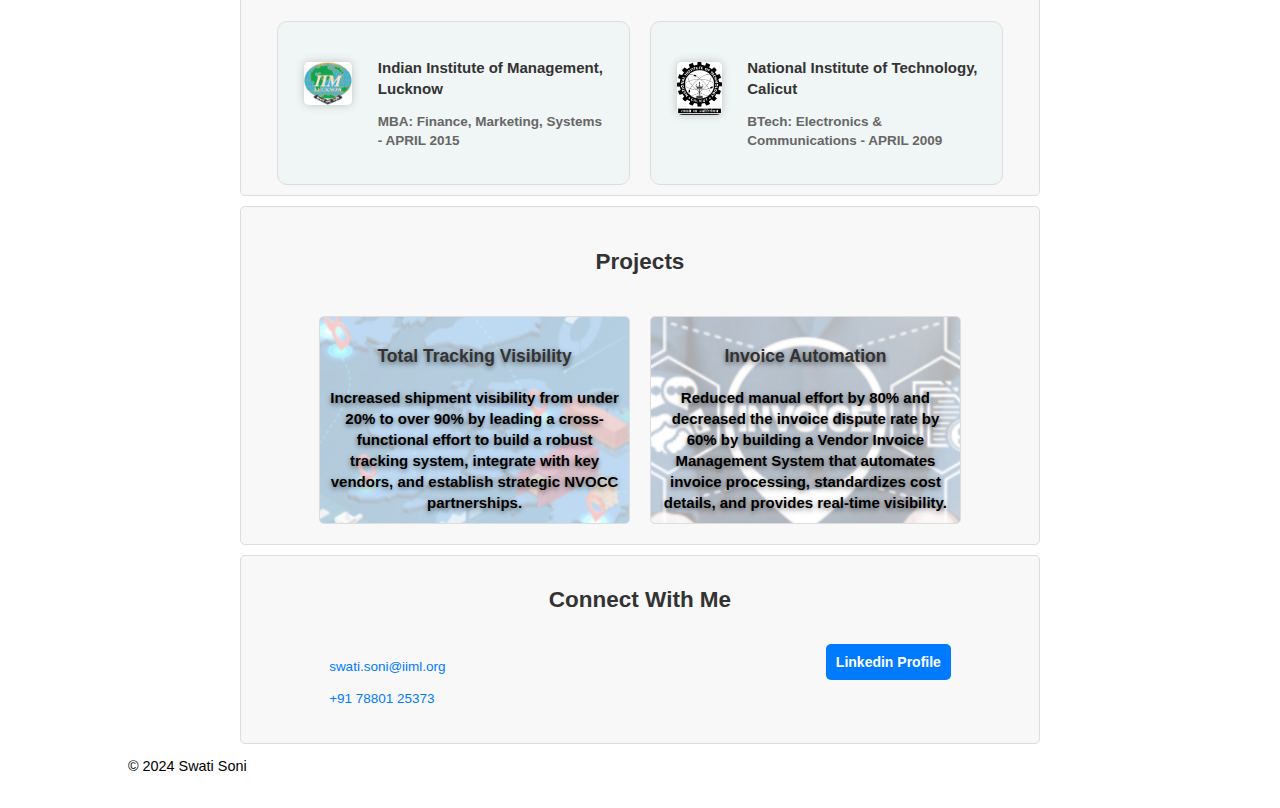
==== commit 19e4a9f4: "Update index.html" ====
--- a/index.html
+++ b/index.html
@@ -81,7 +81,7 @@
             </div>
             <div class="experience-details">
                 <h3>Steel Authority of India</h3>
-                <p class="role"><span style="color: black; font-weight: bold;">Junior Manager </span>2010 - 2012 (over 3 years)</p>
+                <p class="role"><span style="color: black; font-weight: bold;">Junior Manager </span>2010 - 2013 (over 3 years)</p>
                 <p>At SAIL, I honed my product development and technical skills while contributing to critical HR and finance systems. I built an end-to-end payroll product for a substantial user base of 27,000+ users, significantly improving efficiency and accuracy by reducing processing time from 15 days to 2 days. </p>
                 <div class="expanded-details">
                     <p>This involved collaborating with cross-functional teams to integrate the payroll system with existing HR and finance modules, ensuring seamless data flow and regulatory compliance. Furthermore, I expanded my expertise by developing several other HR and Fintech products, including modules for No Dues and ITS declarations. These initiatives streamlined processes, reduced manual effort, and improved overall efficiency, demonstrating my ability to deliver impactful solutions that address real-world business challenges.</p>
--- a/style.css
+++ b/style.css
@@ -56,6 +56,7 @@
 
         p {
             text-align: justify; 
+           font-size: 0.9em;
         }
 
         ol {
@@ -139,7 +140,6 @@
 .experience-container {
     display: flex;
     flex-direction: column; /* Align items vertically */
-    gap: 20px; /* Spacing between items */
     align-items: center; /* Center the items horizontally */
 }
 
@@ -151,6 +151,7 @@
     padding: 20px;
     border-radius: 10px;
     background-color: #f0f5f5; /* Add background color */
+   margin-bottom: 20px;
 }
 
 .experience-details h3 {
@@ -159,19 +160,22 @@
 }
 .expanded-details {
     display: none; /* Initially hide the expanded details */
+   flex-grow: 1;
+   width: 100%;
 }
 .experience-details {
     flex-grow: 1;
+   width: 90%;
 }
 
 .company-logo {
-    width: 120px; /* Increased logo width */
+    width: 70px; /* Increased logo width */
     margin-right: 20px;
     align-self: flex-start; /* Align logo to the top */
 }
 
 .company-logo img {
-    width: 100%;
+    width: 80%;
     height: auto;
 }
 
@@ -324,32 +328,3 @@
 margin: 10px;
    width: 80%;/* Add 20px space above the div */
 }
-
-.poetry-container {
-    display: flex;
-    flex-wrap: wrap;
-    justify-content: space-between;
-}
-
-.poem-tile {
-    width: 25%; /* Adjust as needed for desired tile size */
-    cursor: pointer; /* Indicate that the section is clickable */
-    margin-bottom: 5px;
-    font-size: 14px; 
-   font-weight: bold;
-    padding: 5px;
-    border: 1px solid #ddd;
-    border-radius: 5px;
-    cursor: pointer; /* Indicate that the tile is clickable */
-   background-color: #e0f7fa; /* Sweet powder blue color */
-    color: #333; /* Dark text color for readability */
-   transition: box-shadow 0.3s ease;
-}
-
-
-.poem-tile:hover {
-    box-shadow: 0px 5px 3px rgba(0, 0, 0, 0.3); /* Add a subtle shadow */
-  transition: transform 0.3s ease; /* Add a smooth transition effect */
-   box-shadow: 0 0 10px rgba(0, 0, 0, 0.5);
-}
-
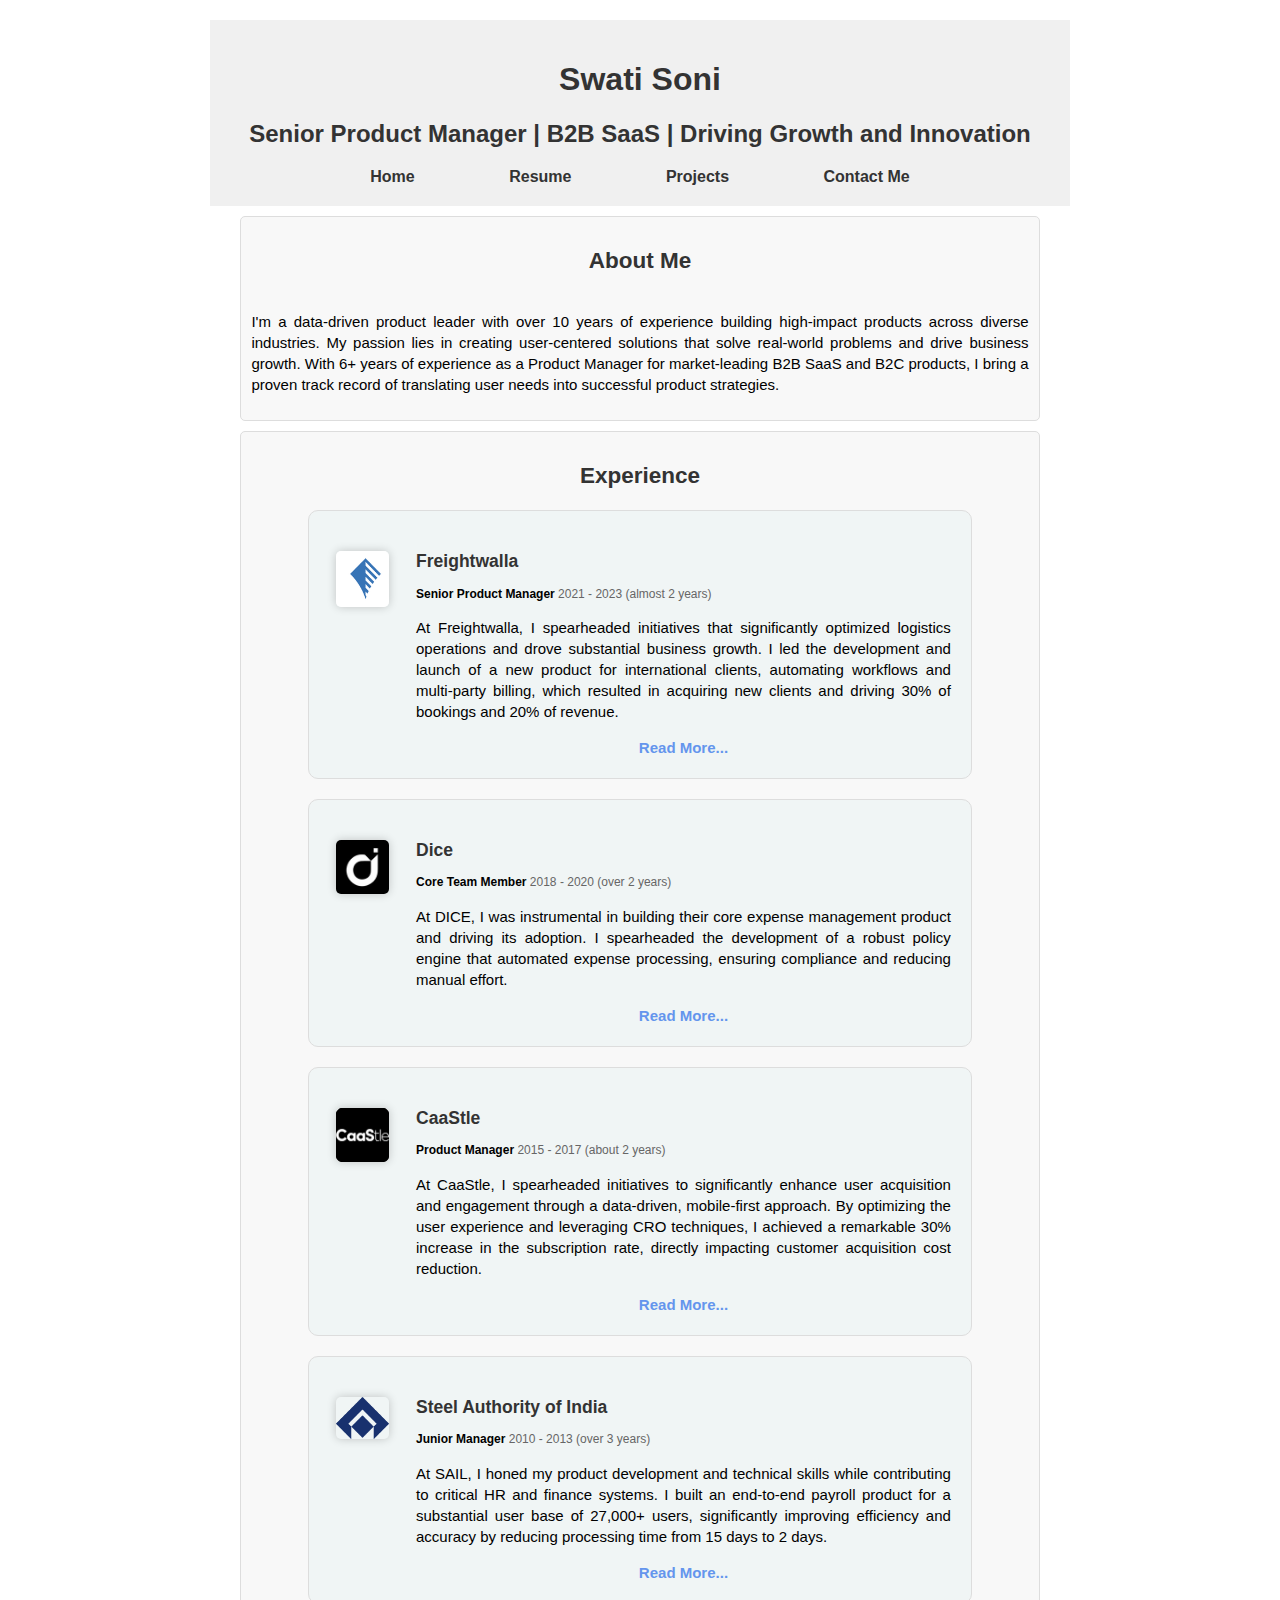
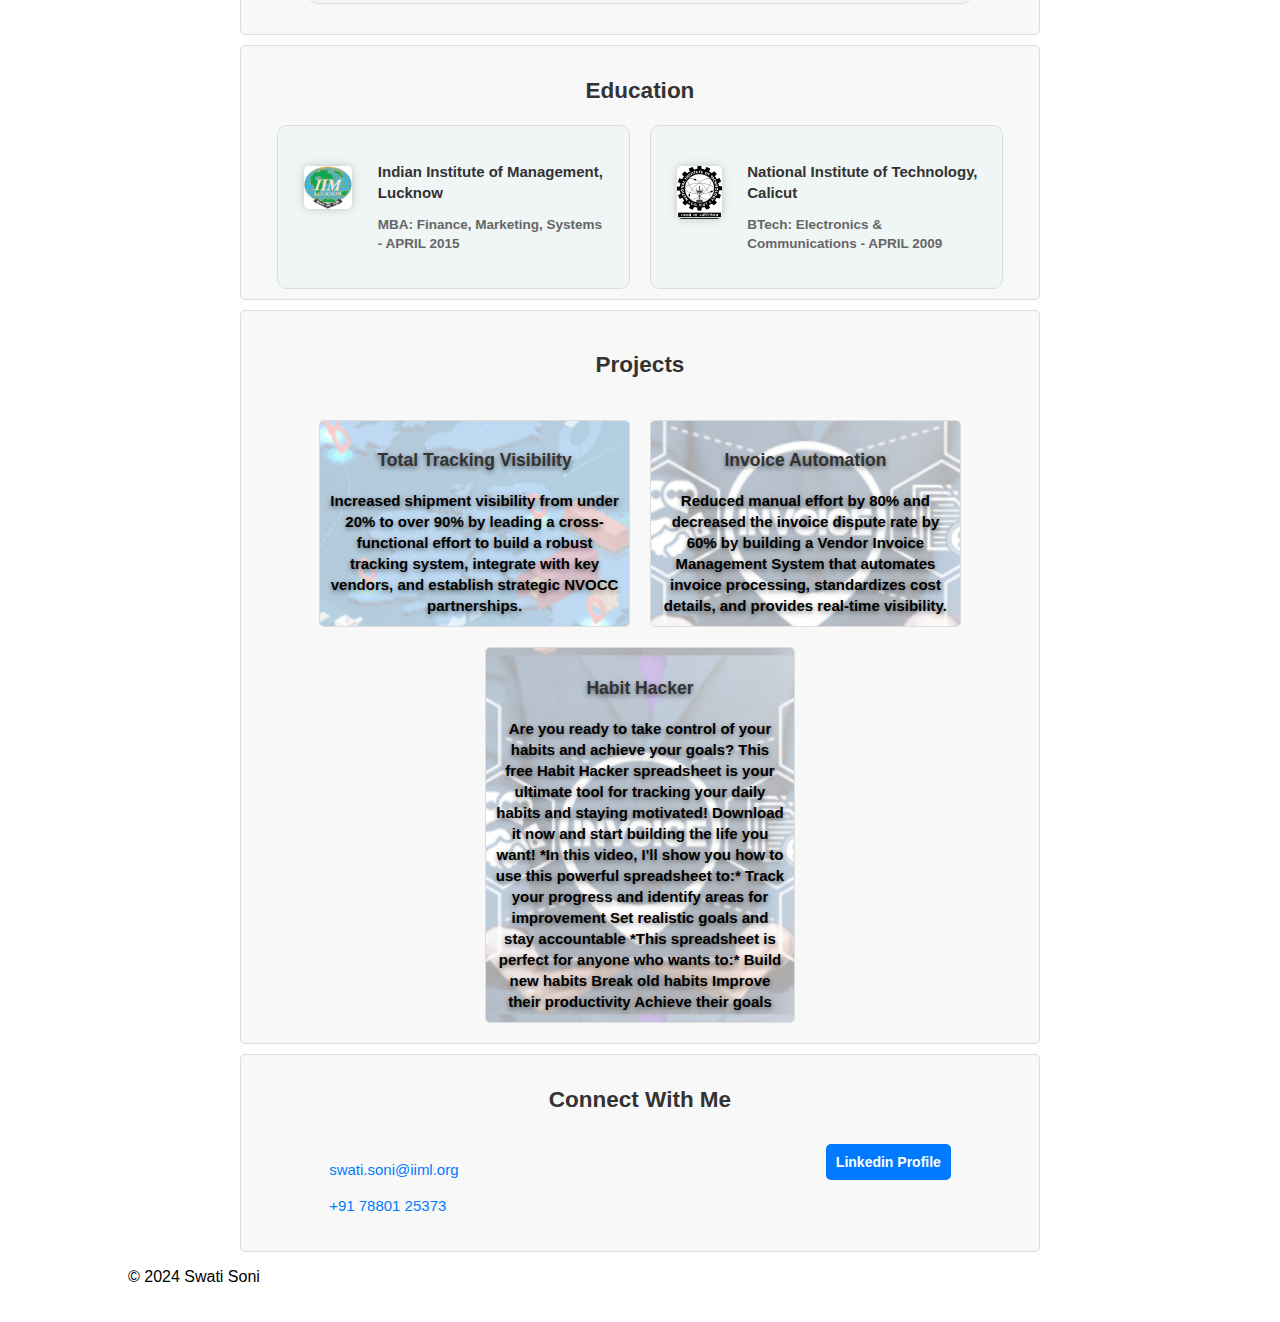
==== commit ecc90fb4: "Update index.html" ====
--- a/index.html
+++ b/index.html
@@ -145,6 +145,22 @@
         building a Vendor Invoice Management System that automates invoice processing, 
         standardizes cost details, and provides real-time visibility.
 </section>
+    <section class="project1" onclick="https://www.youtube.com/watch?v=f9eScpEw4aQ" target ="_blank" >
+    <h3>Habit Hacker</h3>
+      Are you ready to take control of your habits and achieve your goals? This free Habit Hacker spreadsheet is your ultimate tool for tracking your daily habits and staying motivated! Download it now and start building the life you want!
+
+*In this video, I'll show you how to use this powerful spreadsheet to:*
+
+Track your progress and identify areas for improvement
+Set realistic goals and stay accountable
+
+*This spreadsheet is perfect for anyone who wants to:*
+
+Build new habits
+Break old habits
+Improve their productivity
+Achieve their goals
+</section>
 </section> 
 
         <section id="contact">
--- a/style.css
+++ b/style.css
@@ -27,7 +27,7 @@
 
 nav li {
   display: inline-block;
-  margin: 0 10px;
+  margin: 0 30px;
 }
 
 nav a {
@@ -56,7 +56,6 @@
 
         p {
             text-align: justify; 
-           font-size: 0.9em;
         }
 
         ol {
@@ -181,7 +180,7 @@
 
 .role,
 .duration {
-    font-size: 0.9em;
+    font-size: 0.8em;
     color: #666; /* Slightly lighter color for role and duration */
 }
 
@@ -328,3 +327,31 @@
 margin: 10px;
    width: 80%;/* Add 20px space above the div */
 }
+
+.poetry-container {
+    display: flex;
+    flex-wrap: wrap;
+    justify-content: space-between;
+}
+
+.poem-tile {
+    width: 25%; /* Adjust as needed for desired tile size */
+    cursor: pointer; /* Indicate that the section is clickable */
+    margin-bottom: 5px;
+    font-size: 14px; 
+   font-weight: bold;
+    padding: 5px;
+    border: 1px solid #ddd;
+    border-radius: 5px;
+    cursor: pointer; /* Indicate that the tile is clickable */
+   background-color: #e0f7fa; /* Sweet powder blue color */
+    color: #333; /* Dark text color for readability */
+   transition: box-shadow 0.3s ease;
+}
+
+
+.poem-tile:hover {
+    box-shadow: 0px 5px 3px rgba(0, 0, 0, 0.3); /* Add a subtle shadow */
+  transition: transform 0.3s ease; /* Add a smooth transition effect */
+   box-shadow: 0 0 10px rgba(0, 0, 0, 0.5);
+}
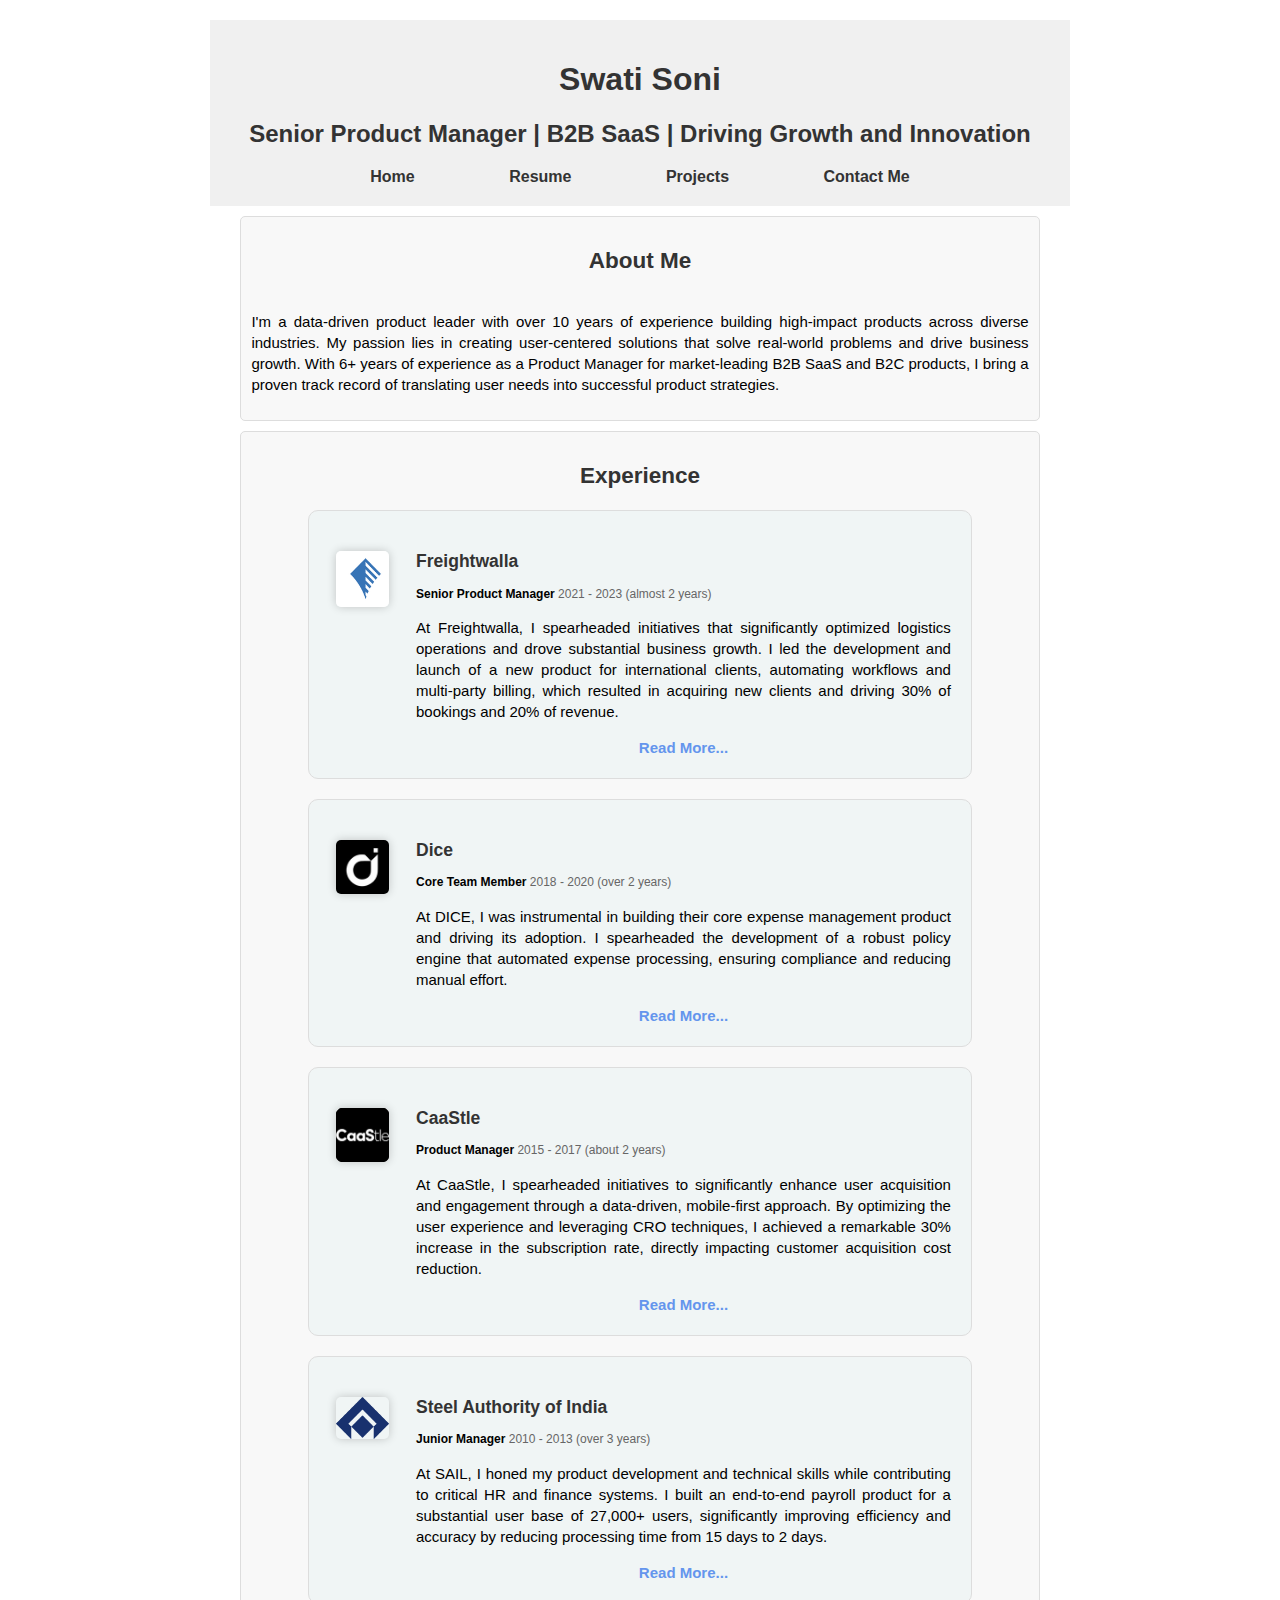
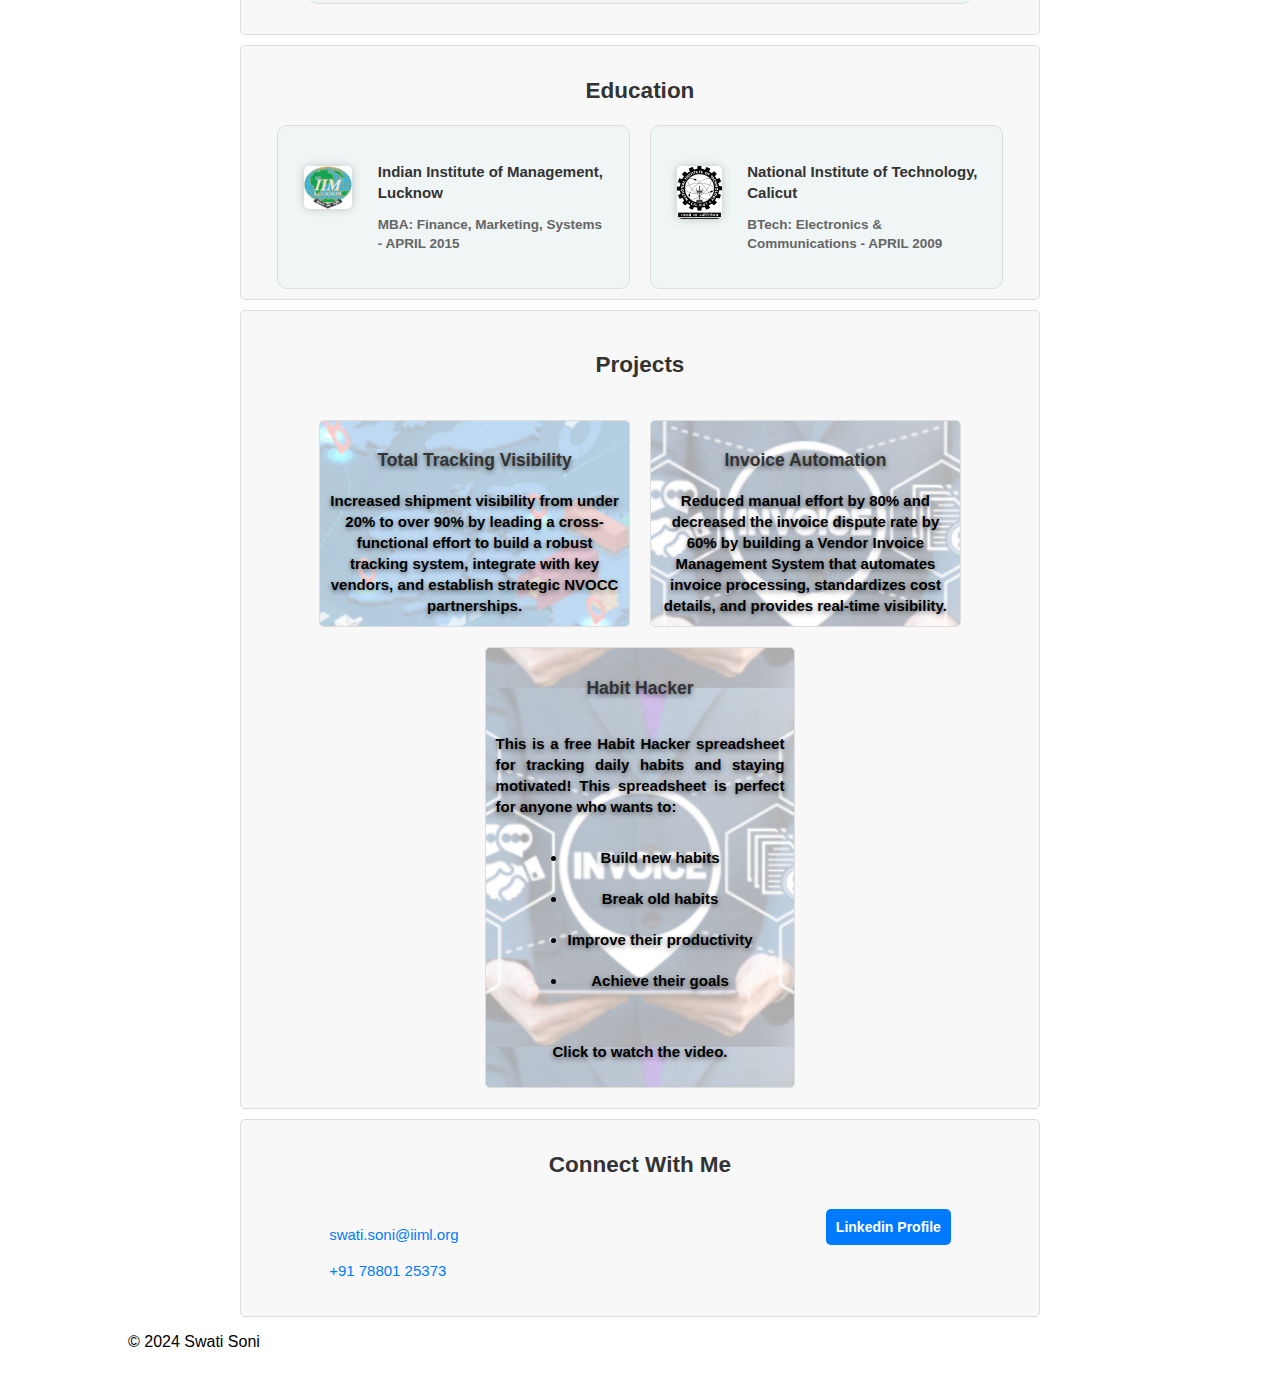
==== commit ae0a4955: "Update index.html" ====
--- a/index.html
+++ b/index.html
@@ -145,21 +145,16 @@
         building a Vendor Invoice Management System that automates invoice processing, 
         standardizes cost details, and provides real-time visibility.
 </section>
-    <section class="project1" onclick="https://www.youtube.com/watch?v=f9eScpEw4aQ" target ="_blank" >
+   <section class="project1" onclick="window.open('https://www.youtube.com/watch?v=f9eScpEw4aQ', '_blank')">
     <h3>Habit Hacker</h3>
-      Are you ready to take control of your habits and achieve your goals? This free Habit Hacker spreadsheet is your ultimate tool for tracking your daily habits and staying motivated! Download it now and start building the life you want!
-
-*In this video, I'll show you how to use this powerful spreadsheet to:*
-
-Track your progress and identify areas for improvement
-Set realistic goals and stay accountable
-
-*This spreadsheet is perfect for anyone who wants to:*
-
-Build new habits
-Break old habits
-Improve their productivity
-Achieve their goals
+    <p>This is a free Habit Hacker spreadsheet for tracking daily habits and staying motivated! This spreadsheet is perfect for anyone who wants to:</p>
+    <ul>
+        <li>Build new habits</li>
+        <li>Break old habits</li>
+        <li>Improve their productivity</li>
+        <li>Achieve their goals</li>
+    </ul>
+    <p>Click to watch the video.</p>
 </section>
 </section> 
 
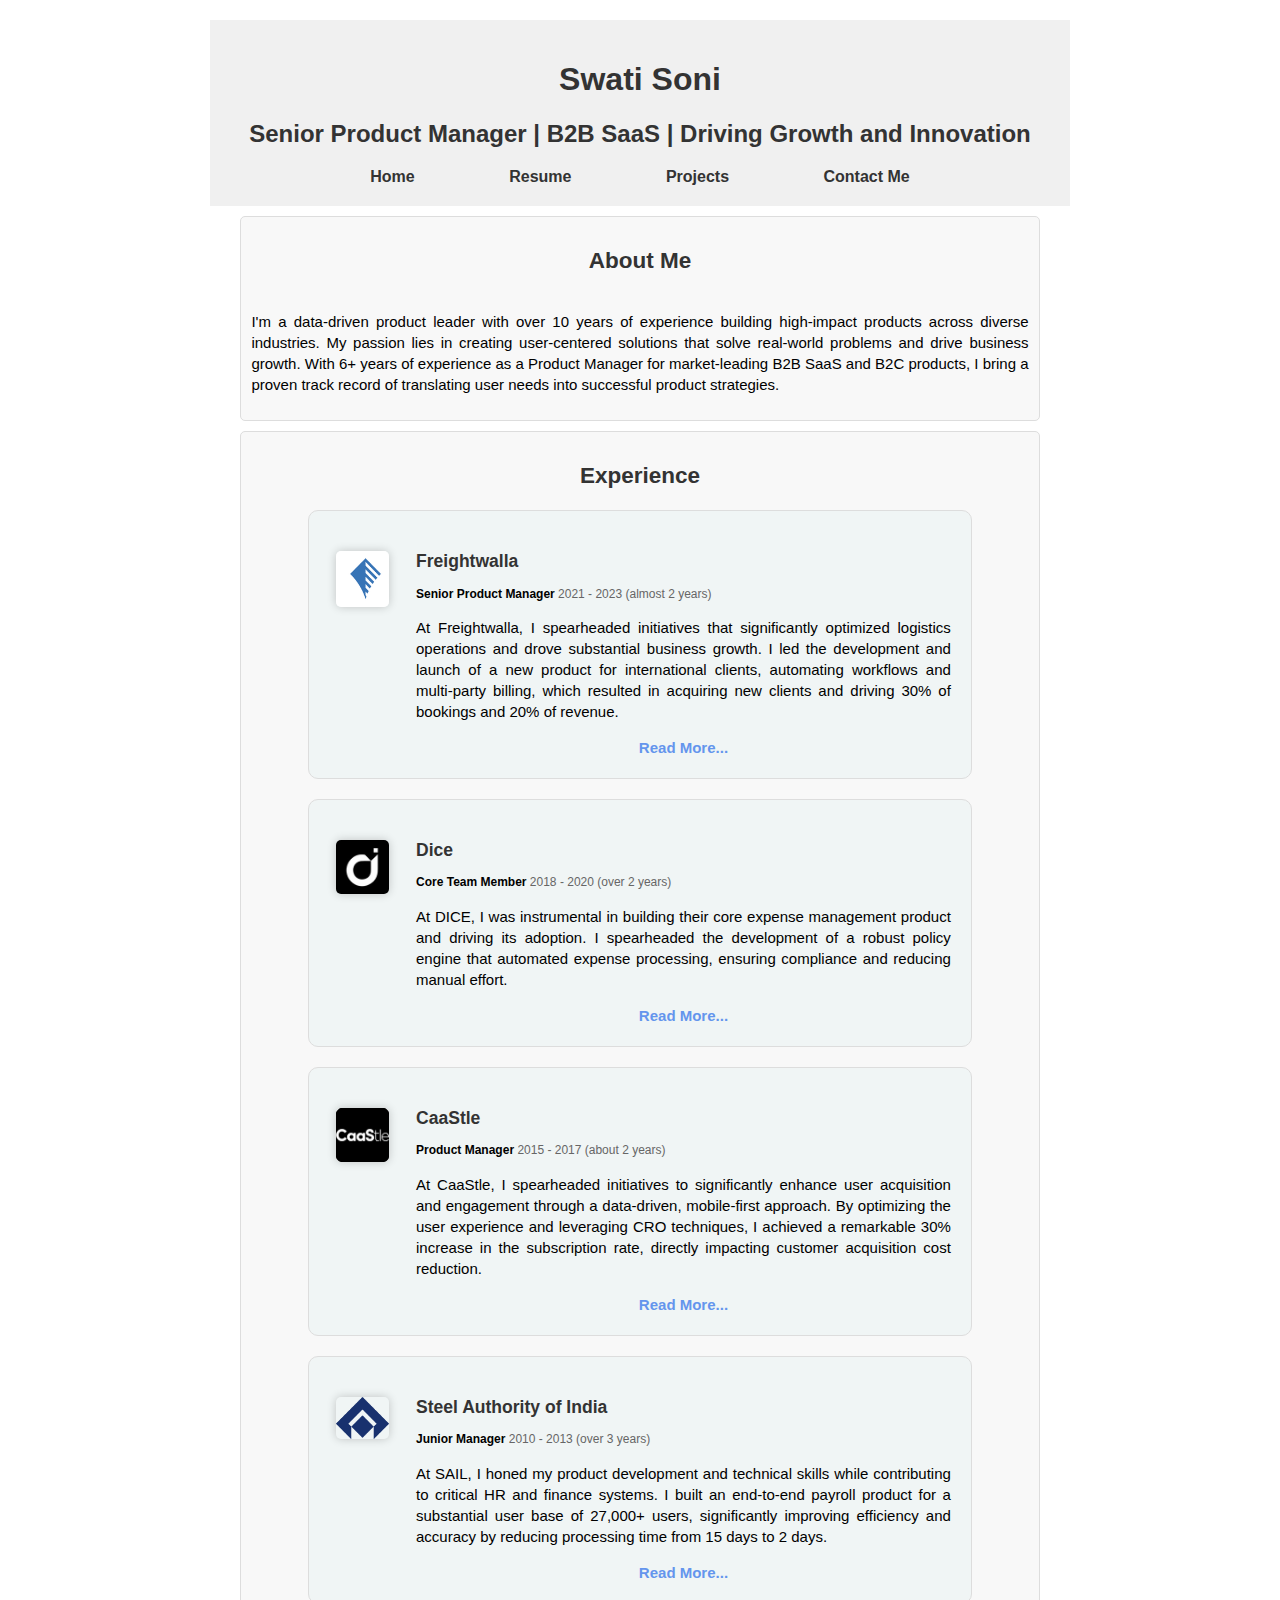
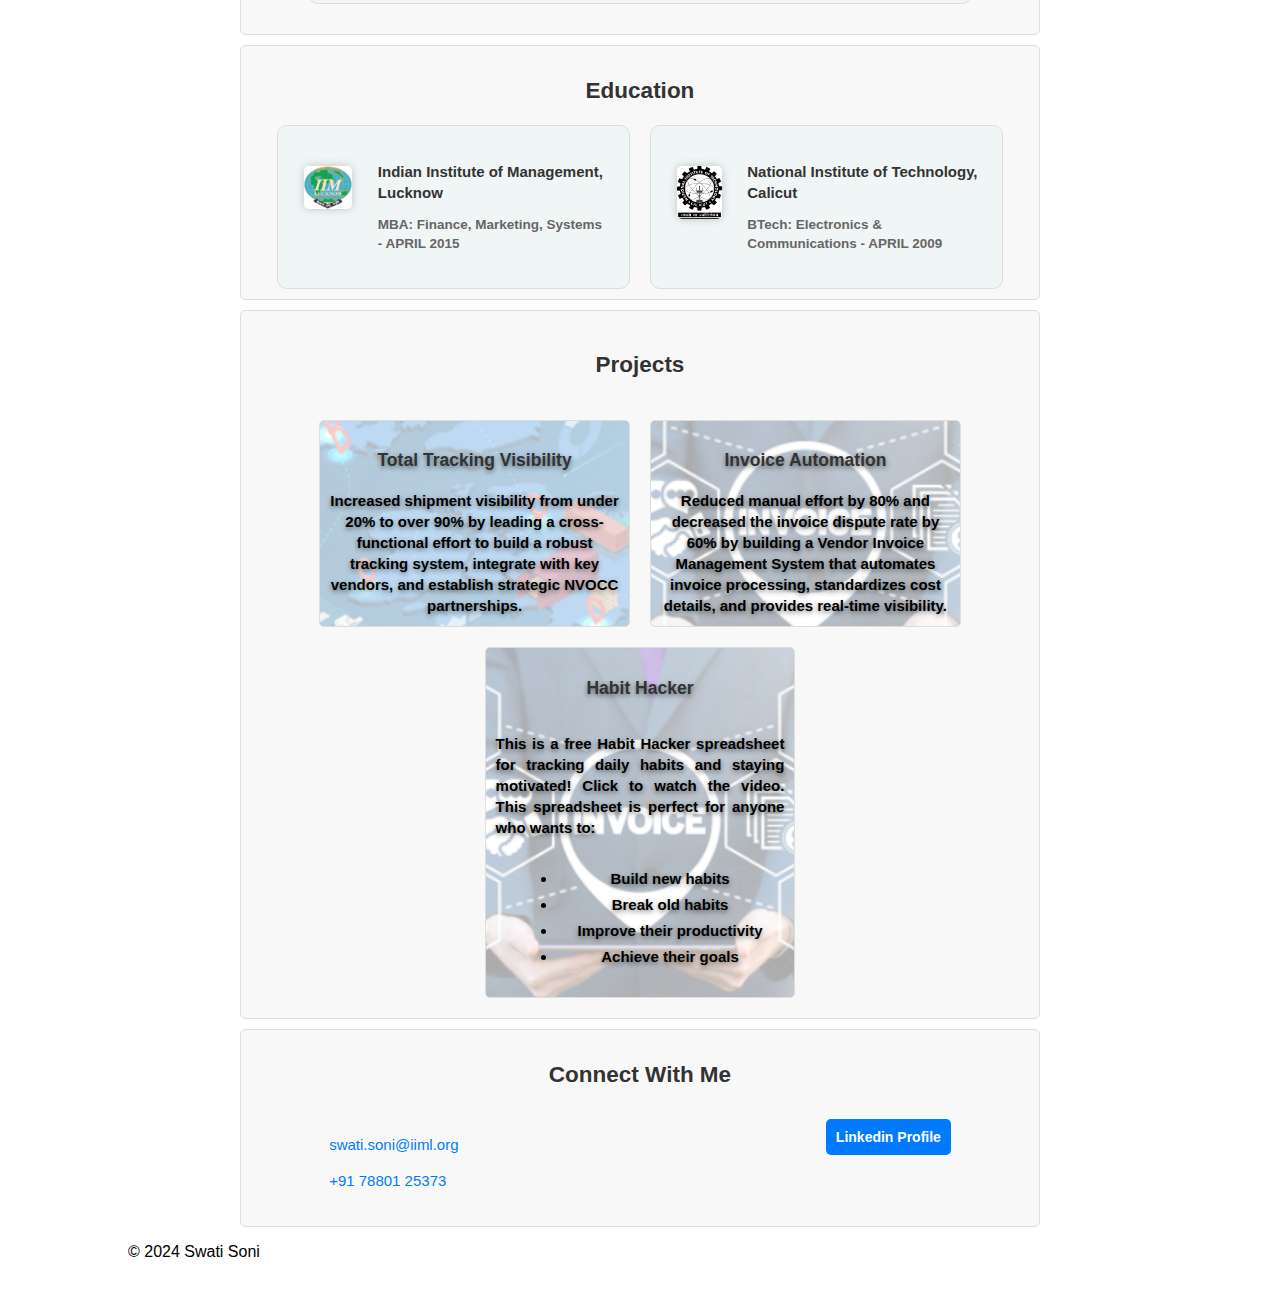
==== commit 052e4204: "Update index.html" ====
--- a/index.html
+++ b/index.html
@@ -147,14 +147,13 @@
 </section>
    <section class="project1" onclick="window.open('https://www.youtube.com/watch?v=f9eScpEw4aQ', '_blank')">
     <h3>Habit Hacker</h3>
-    <p>This is a free Habit Hacker spreadsheet for tracking daily habits and staying motivated! This spreadsheet is perfect for anyone who wants to:</p>
-    <ul>
+    <p>This is a free Habit Hacker spreadsheet for tracking daily habits and staying motivated! Click to watch the video. This spreadsheet is perfect for anyone who wants to:</p>
+    <ul class="habit-list">
         <li>Build new habits</li>
         <li>Break old habits</li>
         <li>Improve their productivity</li>
         <li>Achieve their goals</li>
     </ul>
-    <p>Click to watch the video.</p>
 </section>
 </section> 
 
--- a/style.css
+++ b/style.css
@@ -301,6 +301,12 @@
   }
 }
 
+.habit-list li {
+  margin-bottom: 5px;
+   list-style: disc;
+  padding-left: 20px;
+}
+
 .contact-container {
     display: flex;
     justify-content: space-between; 
